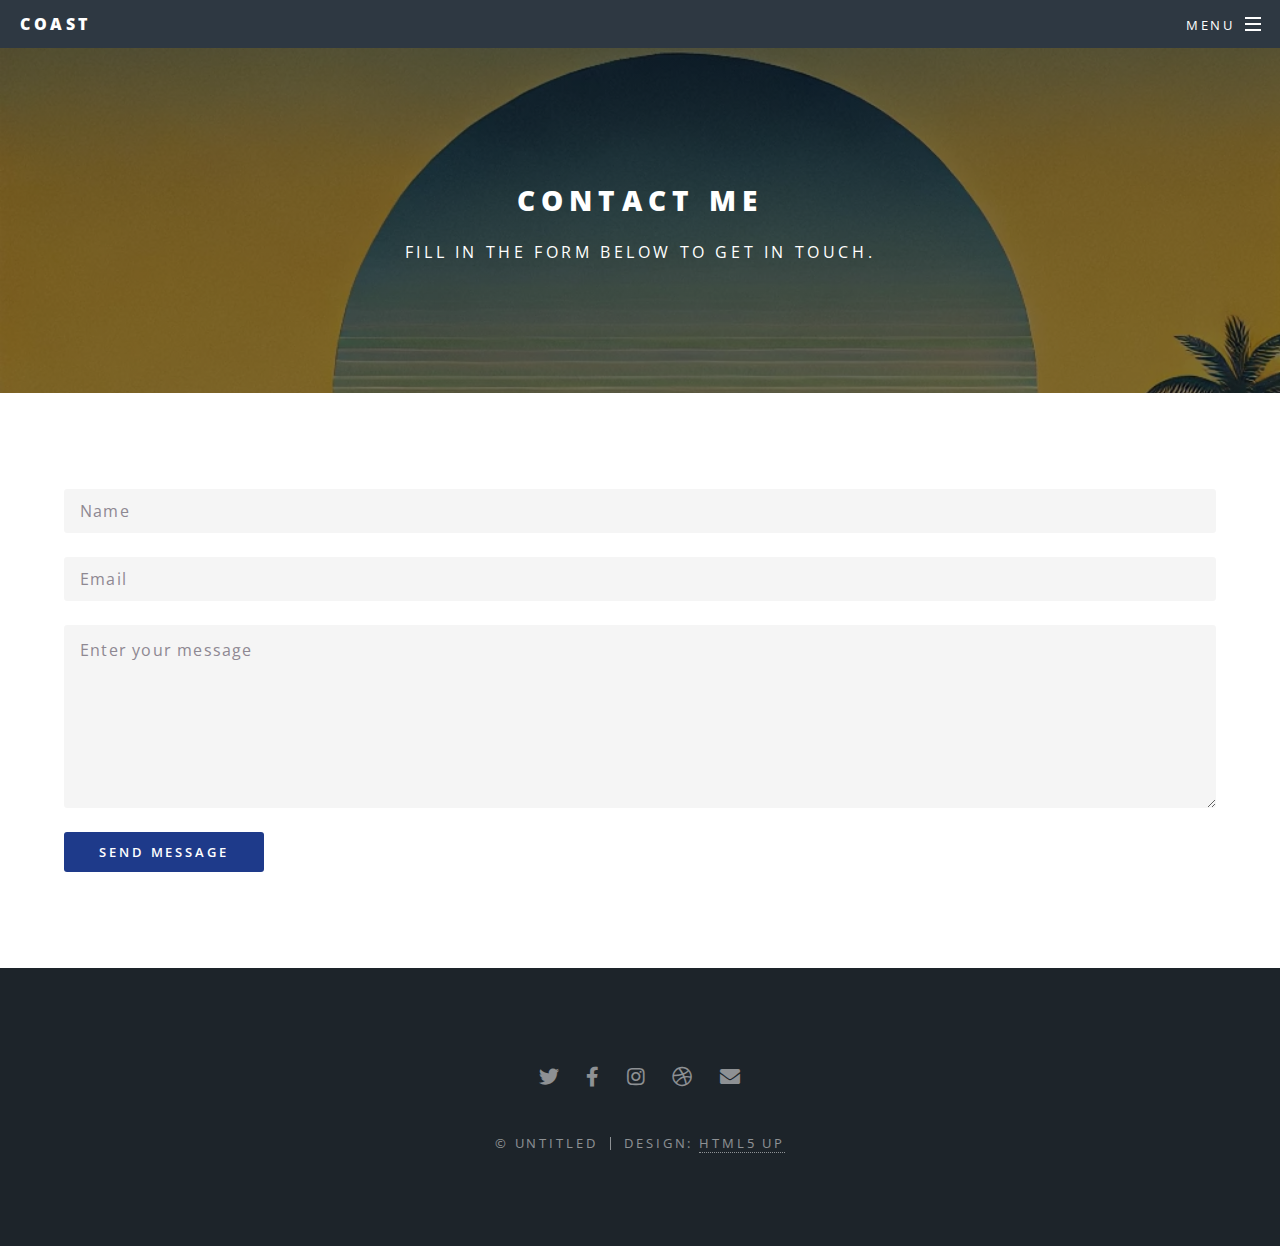
==== Contact.html @ f6f48a80 "pseudolive" ====
<!DOCTYPE HTML>
<html>
<head>
    <title>Coast - Contact</title>
    <link rel="icon" type="image/x-icon" href="/images/LogoNoBackground.png" />
    <meta charset="utf-8" />
    <meta name="viewport" content="width=device-width, initial-scale=1, user-scalable=no" />
    <link rel="stylesheet" href="assets/css/main.css" />
    <noscript><link rel="stylesheet" href="assets/css/noscript.css" /></noscript>
</head>
<body class="is-preload">

    <!-- Page Wrapper -->
    <div id="page-wrapper">

        <!-- Header -->
        <header id="header">
            <h1><a href="index.html">Coast</a></h1>
            <nav id="nav">
                <ul>
                    <li class="special">
                        <a href="#menu" class="menuToggle"><span>Menu</span></a>
                        <div id="menu">
                            <ul>
                                <li><a href="index.html">Home</a></li>
                                <li><a href="generic.html">About</a></li>
                                <li><a href="elements.html">Pictures</a></li>
                                <li><a href="contact.html">Contact</a></li>
                            </ul>
                        </div>
                    </li>
                </ul>
            </nav>
        </header>

        <!-- Main -->
        <article id="main">
            <header>
                <h2>Contact Me</h2>
                <p>Fill in the form below to get in touch.</p>
            </header>
            <section class="wrapper style5">
                <div class="inner">
                    <form method="post" action="#">
                        <div class="row gtr-uniform">
                            <div class="col-12 col-12-xsmall">
                                <input type="text" name="name" id="name" value="" placeholder="Name" />
                            </div>
                            <div class="col-12 col-12-xsmall">
                                <input type="email" name="email" id="email" value="" placeholder="Email" />
                            </div>
                            <div class="col-12">
                                <textarea name="message" id="message" placeholder="Enter your message" rows="6"></textarea>
                            </div>
                            <div class="col-12">
                                <ul class="actions">
                                    <li><input type="submit" value="Send Message" class="primary" /></li>
                                </ul>
                            </div>
                        </div>
                    </form>
                </div>
            </section>
        </article>

        <!-- Footer -->
        <footer id="footer">
            <ul class="icons">
                <li><a href="#" class="icon brands fa-twitter"><span class="label">Twitter</span></a></li>
                <li><a href="#" class="icon brands fa-facebook-f"><span class="label">Facebook</span></a></li>
                <li><a href="#" class="icon brands fa-instagram"><span class="label">Instagram</span></a></li>
                <li><a href="#" class="icon brands fa-dribbble"><span class="label">Dribbble</span></a></li>
                <li><a href="#" class="icon solid fa-envelope"><span class="label">Email</span></a></li>
            </ul>
            <ul class="copyright">
                <li>&copy; Untitled</li><li>Design: <a href="http://html5up.net">HTML5 UP</a></li>
            </ul>
        </footer>

    </div>

    <!-- Scripts -->
    <script src="assets/js/jquery.min.js"></script>
    <script src="assets/js/jquery.scrollex.min.js"></script>
    <script src="assets/js/jquery.scrolly.min.js"></script>
    <script src="assets/js/browser.min.js"></script>
    <script src="assets/js/breakpoints.min.js"></script>
    <script src="assets/js/util.js"></script>
    <script src="assets/js/main.js"></script>

</body>
</html>
---- assets/css/main.css ----
@import url(fontawesome-all.min.css);
@import url("https://fonts.googleapis.com/css?family=Open+Sans:400,400italic,600,600italic,800,800italic");

/*
	Spectral by HTML5 UP
	html5up.net | @ajlkn
	Free for personal and commercial use under the CCA 3.0 license (html5up.net/license)
*/

html, body, div, span, applet, object,
iframe, h1, h2, h3, h4, h5, h6, p, blockquote,
pre, a, abbr, acronym, address, big, cite,
code, del, dfn, em, img, ins, kbd, q, s, samp,
small, strike, strong, sub, sup, tt, var, b,
u, i, center, dl, dt, dd, ol, ul, li, fieldset,
form, label, legend, table, caption, tbody,
tfoot, thead, tr, th, td, article, aside,
canvas, details, embed, figure, figcaption,
footer, header, hgroup, menu, nav, output, ruby,
section, summary, time, mark, audio, video {
	margin: 0;
	padding: 0;
	border: 0;
	font-size: 100%;
	font: inherit;
	vertical-align: baseline;}

article, aside, details, figcaption, figure,
footer, header, hgroup, menu, nav, section {
	display: block;}

body {
	line-height: 1;
}

ol, ul {
	list-style: none;
}

blockquote, q {
	quotes: none;
}

	blockquote:before, blockquote:after, q:before, q:after {
		content: '';
		content: none;
	}

table {
	border-collapse: collapse;
	border-spacing: 0;
}

body {
	-webkit-text-size-adjust: none;
}

mark {
	background-color: transparent;
	color: inherit;
}

input::-moz-focus-inner {
	border: 0;
	padding: 0;
}

input, select, textarea {
	-moz-appearance: none;
	-webkit-appearance: none;
	-ms-appearance: none;
	appearance: none;
}

/* Basic */

	@-ms-viewport {
		width: device-width;
	}

	html {
		box-sizing: border-box;
	}

	*, *:before, *:after {
		box-sizing: inherit;
	}

	body {
		background: #2e3842;
	}

		body.is-preload *, body.is-preload *:before, body.is-preload *:after {
			-moz-animation: none !important;
			-webkit-animation: none !important;
			-ms-animation: none !important;
			animation: none !important;
			-moz-transition: none !important;
			-webkit-transition: none !important;
			-ms-transition: none !important;
			transition: none !important;
		}

	body, input, select, textarea {
		color: #fff;
		font-family: "Open Sans", Helvetica, sans-serif;
		font-size: 15pt;
		font-weight: 400;
		letter-spacing: 0.075em;
		line-height: 1.65em;
	}

		@media screen and (max-width: 1680px) {

			body, input, select, textarea {
				font-size: 13pt;
			}

		}

		@media screen and (max-width: 1280px) {

			body, input, select, textarea {
				font-size: 12pt;
			}

		}

		@media screen and (max-width: 736px) {

			body, input, select, textarea {
				font-size: 11pt;
				letter-spacing: 0.0375em;
			}

		}

	a {
		-moz-transition: color 0.2s ease, border-bottom-color 0.2s ease;
		-webkit-transition: color 0.2s ease, border-bottom-color 0.2s ease;
		-ms-transition: color 0.2s ease, border-bottom-color 0.2s ease;
		transition: color 0.2s ease, border-bottom-color 0.2s ease;
		border-bottom: dotted 1px;
		color: inherit;
		text-decoration: none;
	}

		a:hover {
			border-bottom-color: transparent;
		}

	strong, b {
		color: #fff;
		font-weight: 600;
	}

	em, i {
		font-style: italic;
	}

	p {
		margin: 0 0 2em 0;
	}

	h1, h2, h3, h4, h5, h6 {
		color: #fff;
		font-weight: 800;
		letter-spacing: 0.225em;
		line-height: 1em;
		margin: 0 0 1em 0;
		text-transform: uppercase;
	}

		h1 a, h2 a, h3 a, h4 a, h5 a, h6 a {
			color: inherit;
			text-decoration: none;
		}

	h2 {
		font-size: 1.35em;
		line-height: 1.75em;
	}

		@media screen and (max-width: 736px) {

			h2 {
				font-size: 1.1em;
				line-height: 1.65em;
			}

		}

	h3 {
		font-size: 1.15em;
		line-height: 1.75em;
	}

		@media screen and (max-width: 736px) {

			h3 {
				font-size: 1em;
				line-height: 1.65em;
			}

		}

	h4 {
		font-size: 1em;
		line-height: 1.5em;
	}

	h5 {
		font-size: 0.8em;
		line-height: 1.5em;
	}

	h6 {
		font-size: 0.7em;
		line-height: 1.5em;
	}

	sub {
		font-size: 0.8em;
		position: relative;
		top: 0.5em;
	}

	sup {
		font-size: 0.8em;
		position: relative;
		top: -0.5em;
	}

	hr {
		border: 0;
		border-bottom: solid 2px #fff;
		margin: 3em 0;
	}

		hr.major {
			margin: 4.5em 0;
		}

	blockquote {
		border-left: solid 4px #fff;
		font-style: italic;
		margin: 0 0 2em 0;
		padding: 0.5em 0 0.5em 2em;
	}

	code {
		background: rgba(144, 144, 144, 0.25);
		border-radius: 3px;
		font-family: "Courier New", monospace;
		font-size: 0.9em;
		letter-spacing: 0;
		margin: 0 0.25em;
		padding: 0.25em 0.65em;
	}

	pre {
		-webkit-overflow-scrolling: touch;
		font-family: "Courier New", monospace;
		font-size: 0.9em;
		margin: 0 0 2em 0;
	}

		pre code {
			display: block;
			line-height: 1.75em;
			padding: 1em 1.5em;
			overflow-x: auto;
		}

	.align-left {
		text-align: left;
	}

	.align-center {
		text-align: center;
	}

	.align-right {
		text-align: right;
	}

/* Row */

	.row {
		display: flex;
		flex-wrap: wrap;
		box-sizing: border-box;
		align-items: stretch;
	}

		.row > * {
			box-sizing: border-box;
		}

		.row.gtr-uniform > * > :last-child {
			margin-bottom: 0;
		}

		.row.aln-left {
			justify-content: flex-start;
		}

		.row.aln-center {
			justify-content: center;
		}

		.row.aln-right {
			justify-content: flex-end;
		}

		.row.aln-top {
			align-items: flex-start;
		}

		.row.aln-middle {
			align-items: center;
		}

		.row.aln-bottom {
			align-items: flex-end;
		}

		.row > .imp {
			order: -1;
		}

		.row > .col-1 {
			width: 8.33333%;
		}

		.row > .off-1 {
			margin-left: 8.33333%;
		}

		.row > .col-2 {
			width: 16.66667%;
		}

		.row > .off-2 {
			margin-left: 16.66667%;
		}

		.row > .col-3 {
			width: 25%;
		}

		.row > .off-3 {
			margin-left: 25%;
		}

		.row > .col-4 {
			width: 33.33333%;
		}

		.row > .off-4 {
			margin-left: 33.33333%;
		}

		.row > .col-5 {
			width: 41.66667%;
		}

		.row > .off-5 {
			margin-left: 41.66667%;
		}

		.row > .col-6 {
			width: 50%;
		}

		.row > .off-6 {
			margin-left: 50%;
		}

		.row > .col-7 {
			width: 58.33333%;
		}

		.row > .off-7 {
			margin-left: 58.33333%;
		}

		.row > .col-8 {
			width: 66.66667%;
		}

		.row > .off-8 {
			margin-left: 66.66667%;
		}

		.row > .col-9 {
			width: 75%;
		}

		.row > .off-9 {
			margin-left: 75%;
		}

		.row > .col-10 {
			width: 83.33333%;
		}

		.row > .off-10 {
			margin-left: 83.33333%;
		}

		.row > .col-11 {
			width: 91.66667%;
		}

		.row > .off-11 {
			margin-left: 91.66667%;
		}

		.row > .col-12 {
			width: 100%;
		}

		.row > .off-12 {
			margin-left: 100%;
		}

		.row.gtr-0 {
			margin-top: 0;
			margin-left: 0em;
		}

			.row.gtr-0 > * {
				padding: 0 0 0 0em;
			}

			.row.gtr-0.gtr-uniform {
				margin-top: 0em;
			}

				.row.gtr-0.gtr-uniform > * {
					padding-top: 0em;
				}

		.row.gtr-25 {
			margin-top: 0;
			margin-left: -0.375em;
		}

			.row.gtr-25 > * {
				padding: 0 0 0 0.375em;
			}

			.row.gtr-25.gtr-uniform {
				margin-top: -0.375em;
			}

				.row.gtr-25.gtr-uniform > * {
					padding-top: 0.375em;
				}

		.row.gtr-50 {
			margin-top: 0;
			margin-left: -0.75em;
		}

			.row.gtr-50 > * {
				padding: 0 0 0 0.75em;
			}

			.row.gtr-50.gtr-uniform {
				margin-top: -0.75em;
			}

				.row.gtr-50.gtr-uniform > * {
					padding-top: 0.75em;
				}

		.row {
			margin-top: 0;
			margin-left: -1.5em;
		}

			.row > * {
				padding: 0 0 0 1.5em;
			}

			.row.gtr-uniform {
				margin-top: -1.5em;
			}

				.row.gtr-uniform > * {
					padding-top: 1.5em;
				}

		.row.gtr-150 {
			margin-top: 0;
			margin-left: -2.25em;
		}

			.row.gtr-150 > * {
				padding: 0 0 0 2.25em;
			}

			.row.gtr-150.gtr-uniform {
				margin-top: -2.25em;
			}

				.row.gtr-150.gtr-uniform > * {
					padding-top: 2.25em;
				}

		.row.gtr-200 {
			margin-top: 0;
			margin-left: -3em;
		}

			.row.gtr-200 > * {
				padding: 0 0 0 3em;
			}

			.row.gtr-200.gtr-uniform {
				margin-top: -3em;
			}

				.row.gtr-200.gtr-uniform > * {
					padding-top: 3em;
				}

		@media screen and (max-width: 1680px) {

			.row {
				display: flex;
				flex-wrap: wrap;
				box-sizing: border-box;
				align-items: stretch;
			}

				.row > * {
					box-sizing: border-box;
				}

				.row.gtr-uniform > * > :last-child {
					margin-bottom: 0;
				}

				.row.aln-left {
					justify-content: flex-start;
				}

				.row.aln-center {
					justify-content: center;
				}

				.row.aln-right {
					justify-content: flex-end;
				}

				.row.aln-top {
					align-items: flex-start;
				}

				.row.aln-middle {
					align-items: center;
				}

				.row.aln-bottom {
					align-items: flex-end;
				}

				.row > .imp-xlarge {
					order: -1;
				}

				.row > .col-1-xlarge {
					width: 8.33333%;
				}

				.row > .off-1-xlarge {
					margin-left: 8.33333%;
				}

				.row > .col-2-xlarge {
					width: 16.66667%;
				}

				.row > .off-2-xlarge {
					margin-left: 16.66667%;
				}

				.row > .col-3-xlarge {
					width: 25%;
				}

				.row > .off-3-xlarge {
					margin-left: 25%;
				}

				.row > .col-4-xlarge {
					width: 33.33333%;
				}

				.row > .off-4-xlarge {
					margin-left: 33.33333%;
				}

				.row > .col-5-xlarge {
					width: 41.66667%;
				}

				.row > .off-5-xlarge {
					margin-left: 41.66667%;
				}

				.row > .col-6-xlarge {
					width: 50%;
				}

				.row > .off-6-xlarge {
					margin-left: 50%;
				}

				.row > .col-7-xlarge {
					width: 58.33333%;
				}

				.row > .off-7-xlarge {
					margin-left: 58.33333%;
				}

				.row > .col-8-xlarge {
					width: 66.66667%;
				}

				.row > .off-8-xlarge {
					margin-left: 66.66667%;
				}

				.row > .col-9-xlarge {
					width: 75%;
				}

				.row > .off-9-xlarge {
					margin-left: 75%;
				}

				.row > .col-10-xlarge {
					width: 83.33333%;
				}

				.row > .off-10-xlarge {
					margin-left: 83.33333%;
				}

				.row > .col-11-xlarge {
					width: 91.66667%;
				}

				.row > .off-11-xlarge {
					margin-left: 91.66667%;
				}

				.row > .col-12-xlarge {
					width: 100%;
				}

				.row > .off-12-xlarge {
					margin-left: 100%;
				}

				.row.gtr-0 {
					margin-top: 0;
					margin-left: 0em;
				}

					.row.gtr-0 > * {
						padding: 0 0 0 0em;
					}

					.row.gtr-0.gtr-uniform {
						margin-top: 0em;
					}

						.row.gtr-0.gtr-uniform > * {
							padding-top: 0em;
						}

				.row.gtr-25 {
					margin-top: 0;
					margin-left: -0.375em;
				}

					.row.gtr-25 > * {
						padding: 0 0 0 0.375em;
					}

					.row.gtr-25.gtr-uniform {
						margin-top: -0.375em;
					}

						.row.gtr-25.gtr-uniform > * {
							padding-top: 0.375em;
						}

				.row.gtr-50 {
					margin-top: 0;
					margin-left: -0.75em;
				}

					.row.gtr-50 > * {
						padding: 0 0 0 0.75em;
					}

					.row.gtr-50.gtr-uniform {
						margin-top: -0.75em;
					}

						.row.gtr-50.gtr-uniform > * {
							padding-top: 0.75em;
						}

				.row {
					margin-top: 0;
					margin-left: -1.5em;
				}

					.row > * {
						padding: 0 0 0 1.5em;
					}

					.row.gtr-uniform {
						margin-top: -1.5em;
					}

						.row.gtr-uniform > * {
							padding-top: 1.5em;
						}

				.row.gtr-150 {
					margin-top: 0;
					margin-left: -2.25em;
				}

					.row.gtr-150 > * {
						padding: 0 0 0 2.25em;
					}

					.row.gtr-150.gtr-uniform {
						margin-top: -2.25em;
					}

						.row.gtr-150.gtr-uniform > * {
							padding-top: 2.25em;
						}

				.row.gtr-200 {
					margin-top: 0;
					margin-left: -3em;
				}

					.row.gtr-200 > * {
						padding: 0 0 0 3em;
					}

					.row.gtr-200.gtr-uniform {
						margin-top: -3em;
					}

						.row.gtr-200.gtr-uniform > * {
							padding-top: 3em;
						}

		}

		@media screen and (max-width: 1280px) {

			.row {
				display: flex;
				flex-wrap: wrap;
				box-sizing: border-box;
				align-items: stretch;
			}

				.row > * {
					box-sizing: border-box;
				}

				.row.gtr-uniform > * > :last-child {
					margin-bottom: 0;
				}

				.row.aln-left {
					justify-content: flex-start;
				}

				.row.aln-center {
					justify-content: center;
				}

				.row.aln-right {
					justify-content: flex-end;
				}

				.row.aln-top {
					align-items: flex-start;
				}

				.row.aln-middle {
					align-items: center;
				}

				.row.aln-bottom {
					align-items: flex-end;
				}

				.row > .imp-large {
					order: -1;
				}

				.row > .col-1-large {
					width: 8.33333%;
				}

				.row > .off-1-large {
					margin-left: 8.33333%;
				}

				.row > .col-2-large {
					width: 16.66667%;
				}

				.row > .off-2-large {
					margin-left: 16.66667%;
				}

				.row > .col-3-large {
					width: 25%;
				}

				.row > .off-3-large {
					margin-left: 25%;
				}

				.row > .col-4-large {
					width: 33.33333%;
				}

				.row > .off-4-large {
					margin-left: 33.33333%;
				}

				.row > .col-5-large {
					width: 41.66667%;
				}

				.row > .off-5-large {
					margin-left: 41.66667%;
				}

				.row > .col-6-large {
					width: 50%;
				}

				.row > .off-6-large {
					margin-left: 50%;
				}

				.row > .col-7-large {
					width: 58.33333%;
				}

				.row > .off-7-large {
					margin-left: 58.33333%;
				}

				.row > .col-8-large {
					width: 66.66667%;
				}

				.row > .off-8-large {
					margin-left: 66.66667%;
				}

				.row > .col-9-large {
					width: 75%;
				}

				.row > .off-9-large {
					margin-left: 75%;
				}

				.row > .col-10-large {
					width: 83.33333%;
				}

				.row > .off-10-large {
					margin-left: 83.33333%;
				}

				.row > .col-11-large {
					width: 91.66667%;
				}

				.row > .off-11-large {
					margin-left: 91.66667%;
				}

				.row > .col-12-large {
					width: 100%;
				}

				.row > .off-12-large {
					margin-left: 100%;
				}

				.row.gtr-0 {
					margin-top: 0;
					margin-left: 0em;
				}

					.row.gtr-0 > * {
						padding: 0 0 0 0em;
					}

					.row.gtr-0.gtr-uniform {
						margin-top: 0em;
					}

						.row.gtr-0.gtr-uniform > * {
							padding-top: 0em;
						}

				.row.gtr-25 {
					margin-top: 0;
					margin-left: -0.375em;
				}

					.row.gtr-25 > * {
						padding: 0 0 0 0.375em;
					}

					.row.gtr-25.gtr-uniform {
						margin-top: -0.375em;
					}

						.row.gtr-25.gtr-uniform > * {
							padding-top: 0.375em;
						}

				.row.gtr-50 {
					margin-top: 0;
					margin-left: -0.75em;
				}

					.row.gtr-50 > * {
						padding: 0 0 0 0.75em;
					}

					.row.gtr-50.gtr-uniform {
						margin-top: -0.75em;
					}

						.row.gtr-50.gtr-uniform > * {
							padding-top: 0.75em;
						}

				.row {
					margin-top: 0;
					margin-left: -1.5em;
				}

					.row > * {
						padding: 0 0 0 1.5em;
					}

					.row.gtr-uniform {
						margin-top: -1.5em;
					}

						.row.gtr-uniform > * {
							padding-top: 1.5em;
						}

				.row.gtr-150 {
					margin-top: 0;
					margin-left: -2.25em;
				}

					.row.gtr-150 > * {
						padding: 0 0 0 2.25em;
					}

					.row.gtr-150.gtr-uniform {
						margin-top: -2.25em;
					}

						.row.gtr-150.gtr-uniform > * {
							padding-top: 2.25em;
						}

				.row.gtr-200 {
					margin-top: 0;
					margin-left: -3em;
				}

					.row.gtr-200 > * {
						padding: 0 0 0 3em;
					}

					.row.gtr-200.gtr-uniform {
						margin-top: -3em;
					}

						.row.gtr-200.gtr-uniform > * {
							padding-top: 3em;
						}

		}

		@media screen and (max-width: 980px) {

			.row {
				display: flex;
				flex-wrap: wrap;
				box-sizing: border-box;
				align-items: stretch;
			}

				.row > * {
					box-sizing: border-box;
				}

				.row.gtr-uniform > * > :last-child {
					margin-bottom: 0;
				}

				.row.aln-left {
					justify-content: flex-start;
				}

				.row.aln-center {
					justify-content: center;
				}

				.row.aln-right {
					justify-content: flex-end;
				}

				.row.aln-top {
					align-items: flex-start;
				}

				.row.aln-middle {
					align-items: center;
				}

				.row.aln-bottom {
					align-items: flex-end;
				}

				.row > .imp-medium {
					order: -1;
				}

				.row > .col-1-medium {
					width: 8.33333%;
				}

				.row > .off-1-medium {
					margin-left: 8.33333%;
				}

				.row > .col-2-medium {
					width: 16.66667%;
				}

				.row > .off-2-medium {
					margin-left: 16.66667%;
				}

				.row > .col-3-medium {
					width: 25%;
				}

				.row > .off-3-medium {
					margin-left: 25%;
				}

				.row > .col-4-medium {
					width: 33.33333%;
				}

				.row > .off-4-medium {
					margin-left: 33.33333%;
				}

				.row > .col-5-medium {
					width: 41.66667%;
				}

				.row > .off-5-medium {
					margin-left: 41.66667%;
				}

				.row > .col-6-medium {
					width: 50%;
				}

				.row > .off-6-medium {
					margin-left: 50%;
				}

				.row > .col-7-medium {
					width: 58.33333%;
				}

				.row > .off-7-medium {
					margin-left: 58.33333%;
				}

				.row > .col-8-medium {
					width: 66.66667%;
				}

				.row > .off-8-medium {
					margin-left: 66.66667%;
				}

				.row > .col-9-medium {
					width: 75%;
				}

				.row > .off-9-medium {
					margin-left: 75%;
				}

				.row > .col-10-medium {
					width: 83.33333%;
				}

				.row > .off-10-medium {
					margin-left: 83.33333%;
				}

				.row > .col-11-medium {
					width: 91.66667%;
				}

				.row > .off-11-medium {
					margin-left: 91.66667%;
				}

				.row > .col-12-medium {
					width: 100%;
				}

				.row > .off-12-medium {
					margin-left: 100%;
				}

				.row.gtr-0 {
					margin-top: 0;
					margin-left: 0em;
				}

					.row.gtr-0 > * {
						padding: 0 0 0 0em;
					}

					.row.gtr-0.gtr-uniform {
						margin-top: 0em;
					}

						.row.gtr-0.gtr-uniform > * {
							padding-top: 0em;
						}

				.row.gtr-25 {
					margin-top: 0;
					margin-left: -0.375em;
				}

					.row.gtr-25 > * {
						padding: 0 0 0 0.375em;
					}

					.row.gtr-25.gtr-uniform {
						margin-top: -0.375em;
					}

						.row.gtr-25.gtr-uniform > * {
							padding-top: 0.375em;
						}

				.row.gtr-50 {
					margin-top: 0;
					margin-left: -0.75em;
				}

					.row.gtr-50 > * {
						padding: 0 0 0 0.75em;
					}

					.row.gtr-50.gtr-uniform {
						margin-top: -0.75em;
					}

						.row.gtr-50.gtr-uniform > * {
							padding-top: 0.75em;
						}

				.row {
					margin-top: 0;
					margin-left: -1.5em;
				}

					.row > * {
						padding: 0 0 0 1.5em;
					}

					.row.gtr-uniform {
						margin-top: -1.5em;
					}

						.row.gtr-uniform > * {
							padding-top: 1.5em;
						}

				.row.gtr-150 {
					margin-top: 0;
					margin-left: -2.25em;
				}

					.row.gtr-150 > * {
						padding: 0 0 0 2.25em;
					}

					.row.gtr-150.gtr-uniform {
						margin-top: -2.25em;
					}

						.row.gtr-150.gtr-uniform > * {
							padding-top: 2.25em;
						}

				.row.gtr-200 {
					margin-top: 0;
					margin-left: -3em;
				}

					.row.gtr-200 > * {
						padding: 0 0 0 3em;
					}

					.row.gtr-200.gtr-uniform {
						margin-top: -3em;
					}

						.row.gtr-200.gtr-uniform > * {
							padding-top: 3em;
						}

		}

		@media screen and (max-width: 736px) {

			.row {
				display: flex;
				flex-wrap: wrap;
				box-sizing: border-box;
				align-items: stretch;
			}

				.row > * {
					box-sizing: border-box;
				}

				.row.gtr-uniform > * > :last-child {
					margin-bottom: 0;
				}

				.row.aln-left {
					justify-content: flex-start;
				}

				.row.aln-center {
					justify-content: center;
				}

				.row.aln-right {
					justify-content: flex-end;
				}

				.row.aln-top {
					align-items: flex-start;
				}

				.row.aln-middle {
					align-items: center;
				}

				.row.aln-bottom {
					align-items: flex-end;
				}

				.row > .imp-small {
					order: -1;
				}

				.row > .col-1-small {
					width: 8.33333%;
				}

				.row > .off-1-small {
					margin-left: 8.33333%;
				}

				.row > .col-2-small {
					width: 16.66667%;
				}

				.row > .off-2-small {
					margin-left: 16.66667%;
				}

				.row > .col-3-small {
					width: 25%;
				}

				.row > .off-3-small {
					margin-left: 25%;
				}

				.row > .col-4-small {
					width: 33.33333%;
				}

				.row > .off-4-small {
					margin-left: 33.33333%;
				}

				.row > .col-5-small {
					width: 41.66667%;
				}

				.row > .off-5-small {
					margin-left: 41.66667%;
				}

				.row > .col-6-small {
					width: 50%;
				}

				.row > .off-6-small {
					margin-left: 50%;
				}

				.row > .col-7-small {
					width: 58.33333%;
				}

				.row > .off-7-small {
					margin-left: 58.33333%;
				}

				.row > .col-8-small {
					width: 66.66667%;
				}

				.row > .off-8-small {
					margin-left: 66.66667%;
				}

				.row > .col-9-small {
					width: 75%;
				}

				.row > .off-9-small {
					margin-left: 75%;
				}

				.row > .col-10-small {
					width: 83.33333%;
				}

				.row > .off-10-small {
					margin-left: 83.33333%;
				}

				.row > .col-11-small {
					width: 91.66667%;
				}

				.row > .off-11-small {
					margin-left: 91.66667%;
				}

				.row > .col-12-small {
					width: 100%;
				}

				.row > .off-12-small {
					margin-left: 100%;
				}

				.row.gtr-0 {
					margin-top: 0;
					margin-left: 0em;
				}

					.row.gtr-0 > * {
						padding: 0 0 0 0em;
					}

					.row.gtr-0.gtr-uniform {
						margin-top: 0em;
					}

						.row.gtr-0.gtr-uniform > * {
							padding-top: 0em;
						}

				.row.gtr-25 {
					margin-top: 0;
					margin-left: -0.375em;
				}

					.row.gtr-25 > * {
						padding: 0 0 0 0.375em;
					}

					.row.gtr-25.gtr-uniform {
						margin-top: -0.375em;
					}

						.row.gtr-25.gtr-uniform > * {
							padding-top: 0.375em;
						}

				.row.gtr-50 {
					margin-top: 0;
					margin-left: -0.75em;
				}

					.row.gtr-50 > * {
						padding: 0 0 0 0.75em;
					}

					.row.gtr-50.gtr-uniform {
						margin-top: -0.75em;
					}

						.row.gtr-50.gtr-uniform > * {
							padding-top: 0.75em;
						}

				.row {
					margin-top: 0;
					margin-left: -1.5em;
				}

					.row > * {
						padding: 0 0 0 1.5em;
					}

					.row.gtr-uniform {
						margin-top: -1.5em;
					}

						.row.gtr-uniform > * {
							padding-top: 1.5em;
						}

				.row.gtr-150 {
					margin-top: 0;
					margin-left: -2.25em;
				}

					.row.gtr-150 > * {
						padding: 0 0 0 2.25em;
					}

					.row.gtr-150.gtr-uniform {
						margin-top: -2.25em;
					}

						.row.gtr-150.gtr-uniform > * {
							padding-top: 2.25em;
						}

				.row.gtr-200 {
					margin-top: 0;
					margin-left: -3em;
				}

					.row.gtr-200 > * {
						padding: 0 0 0 3em;
					}

					.row.gtr-200.gtr-uniform {
						margin-top: -3em;
					}

						.row.gtr-200.gtr-uniform > * {
							padding-top: 3em;
						}

		}

		@media screen and (max-width: 480px) {

			.row {
				display: flex;
				flex-wrap: wrap;
				box-sizing: border-box;
				align-items: stretch;
			}

				.row > * {
					box-sizing: border-box;
				}

				.row.gtr-uniform > * > :last-child {
					margin-bottom: 0;
				}

				.row.aln-left {
					justify-content: flex-start;
				}

				.row.aln-center {
					justify-content: center;
				}

				.row.aln-right {
					justify-content: flex-end;
				}

				.row.aln-top {
					align-items: flex-start;
				}

				.row.aln-middle {
					align-items: center;
				}

				.row.aln-bottom {
					align-items: flex-end;
				}

				.row > .imp-xsmall {
					order: -1;
				}

				.row > .col-1-xsmall {
					width: 8.33333%;
				}

				.row > .off-1-xsmall {
					margin-left: 8.33333%;
				}

				.row > .col-2-xsmall {
					width: 16.66667%;
				}

				.row > .off-2-xsmall {
					margin-left: 16.66667%;
				}

				.row > .col-3-xsmall {
					width: 25%;
				}

				.row > .off-3-xsmall {
					margin-left: 25%;
				}

				.row > .col-4-xsmall {
					width: 33.33333%;
				}

				.row > .off-4-xsmall {
					margin-left: 33.33333%;
				}

				.row > .col-5-xsmall {
					width: 41.66667%;
				}

				.row > .off-5-xsmall {
					margin-left: 41.66667%;
				}

				.row > .col-6-xsmall {
					width: 50%;
				}

				.row > .off-6-xsmall {
					margin-left: 50%;
				}

				.row > .col-7-xsmall {
					width: 58.33333%;
				}

				.row > .off-7-xsmall {
					margin-left: 58.33333%;
				}

				.row > .col-8-xsmall {
					width: 66.66667%;
				}

				.row > .off-8-xsmall {
					margin-left: 66.66667%;
				}

				.row > .col-9-xsmall {
					width: 75%;
				}

				.row > .off-9-xsmall {
					margin-left: 75%;
				}

				.row > .col-10-xsmall {
					width: 83.33333%;
				}

				.row > .off-10-xsmall {
					margin-left: 83.33333%;
				}

				.row > .col-11-xsmall {
					width: 91.66667%;
				}

				.row > .off-11-xsmall {
					margin-left: 91.66667%;
				}

				.row > .col-12-xsmall {
					width: 100%;
				}

				.row > .off-12-xsmall {
					margin-left: 100%;
				}

				.row.gtr-0 {
					margin-top: 0;
					margin-left: 0em;
				}

					.row.gtr-0 > * {
						padding: 0 0 0 0em;
					}

					.row.gtr-0.gtr-uniform {
						margin-top: 0em;
					}

						.row.gtr-0.gtr-uniform > * {
							padding-top: 0em;
						}

				.row.gtr-25 {
					margin-top: 0;
					margin-left: -0.375em;
				}

					.row.gtr-25 > * {
						padding: 0 0 0 0.375em;
					}

					.row.gtr-25.gtr-uniform {
						margin-top: -0.375em;
					}

						.row.gtr-25.gtr-uniform > * {
							padding-top: 0.375em;
						}

				.row.gtr-50 {
					margin-top: 0;
					margin-left: -0.75em;
				}

					.row.gtr-50 > * {
						padding: 0 0 0 0.75em;
					}

					.row.gtr-50.gtr-uniform {
						margin-top: -0.75em;
					}

						.row.gtr-50.gtr-uniform > * {
							padding-top: 0.75em;
						}

				.row {
					margin-top: 0;
					margin-left: -1.5em;
				}

					.row > * {
						padding: 0 0 0 1.5em;
					}

					.row.gtr-uniform {
						margin-top: -1.5em;
					}

						.row.gtr-uniform > * {
							padding-top: 1.5em;
						}

				.row.gtr-150 {
					margin-top: 0;
					margin-left: -2.25em;
				}

					.row.gtr-150 > * {
						padding: 0 0 0 2.25em;
					}

					.row.gtr-150.gtr-uniform {
						margin-top: -2.25em;
					}

						.row.gtr-150.gtr-uniform > * {
							padding-top: 2.25em;
						}

				.row.gtr-200 {
					margin-top: 0;
					margin-left: -3em;
				}

					.row.gtr-200 > * {
						padding: 0 0 0 3em;
					}

					.row.gtr-200.gtr-uniform {
						margin-top: -3em;
					}

						.row.gtr-200.gtr-uniform > * {
							padding-top: 3em;
						}

		}

/* Section/Article */

	section.special, article.special {
		text-align: center;
	}

	header p {
		color: rgba(255, 255, 255, 0.5);
		position: relative;
		top: -0.25em;
	}

	header h3 + p {
		font-size: 1.1em;
	}

	header h4 + p,
	header h5 + p,
	header h6 + p {
		font-size: 0.9em;
	}

	header.major {
		margin: 0 0 3.5em 0;
	}

		header.major h2, header.major h3, header.major h4, header.major h5, header.major h6 {
			border-bottom: solid 2px #fff;
			display: inline-block;
			padding-bottom: 1em;
			position: relative;
		}

			header.major h2:after, header.major h3:after, header.major h4:after, header.major h5:after, header.major h6:after {
				content: '';
				display: block;
				height: 1px;
			}

		header.major p {
			color: #fff;
			top: 0;
		}

		@media screen and (max-width: 736px) {

			header.major {
				margin: 0 0 2em 0;
			}

		}

	@media screen and (max-width: 980px) {

		header br {
			display: none;
		}

	}

/* Form */

	form {
		margin: 0 0 2em 0;
	}

	label {
		color: #fff;
		display: block;
		font-size: 0.9em;
		font-weight: 600;
		margin: 0 0 1em 0;
	}

	input[type="text"],
	input[type="password"],
	input[type="email"],
	select,
	textarea {
		-moz-appearance: none;
		-webkit-appearance: none;
		-ms-appearance: none;
		appearance: none;
		background-color: rgba(144, 144, 144, 0.25);
		border-radius: 3px;
		border: none;
		color: inherit;
		display: block;
		outline: 0;
		padding: 0 1em;
		text-decoration: none;
		width: 100%;
	}

		input[type="text"]:invalid,
		input[type="password"]:invalid,
		input[type="email"]:invalid,
		select:invalid,
		textarea:invalid {
			box-shadow: none;
		}

		input[type="text"]:focus,
		input[type="password"]:focus,
		input[type="email"]:focus,
		select:focus,
		textarea:focus {
			box-shadow: 0 0 0 2px #21b2a6;
		}

	select {
		background-size: 1.25em;
		background-repeat: no-repeat;
		background-position: calc(100% - 1em) center;
		height: 2.75em;
		padding-right: 2.75em;
		text-overflow: ellipsis;
	}

		select:focus::-ms-value {
			background-color: transparent;
		}

		select::-ms-expand {
			display: none;
		}

	input[type="text"],
	input[type="password"],
	input[type="email"],
	select {
		height: 2.75em;
	}

	textarea {
		padding: 0.75em 1em;
	}

	input[type="checkbox"],
	input[type="radio"] {
		-moz-appearance: none;
		-webkit-appearance: none;
		-ms-appearance: none;
		appearance: none;
		display: block;
		float: left;
		margin-right: -2em;
		opacity: 0;
		width: 1em;
		z-index: -1;
	}

		input[type="checkbox"] + label,
		input[type="radio"] + label {
			text-decoration: none;
			color: #fff;
			cursor: pointer;
			display: inline-block;
			font-size: 1em;
			font-weight: 400;
			padding-left: 2.4em;
			padding-right: 0.75em;
			position: relative;
		}

			input[type="checkbox"] + label:before,
			input[type="radio"] + label:before {
				-moz-osx-font-smoothing: grayscale;
				-webkit-font-smoothing: antialiased;
				display: inline-block;
				font-style: normal;
				font-variant: normal;
				text-rendering: auto;
				line-height: 1;
				text-transform: none !important;
				font-family: 'Font Awesome 5 Free';
				font-weight: 900;
			}

			input[type="checkbox"] + label:before,
			input[type="radio"] + label:before {
				background: rgba(144, 144, 144, 0.25);
				border-radius: 3px;
				content: '';
				display: inline-block;
				font-size: 0.8em;
				height: 2.0625em;
				left: 0;
				line-height: 2.0625em;
				position: absolute;
				text-align: center;
				top: 0;
				width: 2.0625em;
			}

		input[type="checkbox"]:checked + label:before,
		input[type="radio"]:checked + label:before {
			background: #2e3842;
			color: #fff;
			content: '\f00c';
		}

		input[type="checkbox"]:focus + label:before,
		input[type="radio"]:focus + label:before {
			box-shadow: 0 0 0 2px #21b2a6;
		}

	input[type="checkbox"] + label:before {
		border-radius: 3px;
	}

	input[type="radio"] + label:before {
		border-radius: 100%;
	}

	::-webkit-input-placeholder {
		color: rgba(255, 255, 255, 0.5) !important;
		opacity: 1.0;
	}

	:-moz-placeholder {
		color: rgba(255, 255, 255, 0.5) !important;
		opacity: 1.0;
	}

	::-moz-placeholder {
		color: rgba(255, 255, 255, 0.5) !important;
		opacity: 1.0;
	}

	:-ms-input-placeholder {
		color: rgba(255, 255, 255, 0.5) !important;
		opacity: 1.0;
	}

/* Box */

	.box {
		border-radius: 3px;
		border: solid 2px #fff;
		margin-bottom: 2em;
		padding: 1.5em;
	}

		.box > :last-child,
		.box > :last-child > :last-child,
		.box > :last-child > :last-child > :last-child {
			margin-bottom: 0;
		}

		.box.alt {
			border: 0;
			border-radius: 0;
			padding: 0;
		}

/* Icon */

	.icon {
		text-decoration: none;
		border-bottom: none;
		position: relative;
	}

		.icon:before {
			-moz-osx-font-smoothing: grayscale;
			-webkit-font-smoothing: antialiased;
			display: inline-block;
			font-style: normal;
			font-variant: normal;
			text-rendering: auto;
			line-height: 1;
			text-transform: none !important;
			font-family: 'Font Awesome 5 Free';
			font-weight: 400;
		}

		.icon > .label {
			display: none;
		}

		.icon:before {
			line-height: inherit;
		}

		.icon.solid:before {
			font-weight: 900;
		}

		.icon.brands:before {
			font-family: 'Font Awesome 5 Brands';
		}

		.icon.major {
			-moz-transform: rotate(-45deg);
			-webkit-transform: rotate(-45deg);
			-ms-transform: rotate(-45deg);
			transform: rotate(-45deg);
			border-radius: 3px;
			border: solid 2px #fff;
			display: inline-block;
			font-size: 1.35em;
			height: calc(3em + 2px);
			line-height: 3em;
			text-align: center;
			width: calc(3em + 2px);
		}

			.icon.major:before {
				-moz-transform: rotate(45deg);
				-webkit-transform: rotate(45deg);
				-ms-transform: rotate(45deg);
				transform: rotate(45deg);
				display: inline-block;
				font-size: 1.5em;
			}

			@media screen and (max-width: 736px) {

				.icon.major {
					font-size: 1em;
				}

			}

		.icon.style1 {
			color: #00ffcc;
		}

		.icon.style2 {
			color: #00f0ff;
		}

		.icon.style3 {
			color: #76ddff;
		}

/* Image */

	.image {
		border-radius: 3px;
		border: 0;
		display: inline-block;
		position: relative;
	}

		.image img {
			border-radius: 3px;
			display: block;
		}

		.image.left {
			float: left;
			margin: 0 2em 2em 0;
			top: 0.25em;
		}

		.image.right {
			float: right;
			margin: 0 0 2em 2em;
			top: 0.25em;
		}

		.image.left, .image.right {
			max-width: 40%;
		}

			.image.left img, .image.right img {
				width: 100%;
			}

		.image.fit {
			display: block;
			margin: 0 0 2em 0;
			width: 100%;
		}

			.image.fit img {
				width: 100%;
			}

/* List */

	ol {
		list-style: decimal;
		margin: 0 0 2em 0;
		padding-left: 1.25em;
	}

		ol li {
			padding-left: 0.25em;
		}

	ul {
		list-style: disc;
		margin: 0 0 2em 0;
		padding-left: 1em;
	}

		ul li {
			padding-left: 0.5em;
		}

		ul.alt {
			list-style: none;
			padding-left: 0;
		}

			ul.alt li {
				border-top: solid 1px #fff;
				padding: 0.5em 0;
			}

				ul.alt li:first-child {
					border-top: 0;
					padding-top: 0;
				}

	dl {
		margin: 0 0 2em 0;
	}

/* Actions */

	ul.actions {
		display: -moz-flex;
		display: -webkit-flex;
		display: -ms-flex;
		display: flex;
		cursor: default;
		list-style: none;
		margin-left: -1em;
		padding-left: 0;
	}

		ul.actions li {
			padding: 0 0 0 1em;
			vertical-align: middle;
		}

		ul.actions.special {
			-moz-justify-content: center;
			-webkit-justify-content: center;
			-ms-justify-content: center;
			justify-content: center;
			width: 100%;
			margin-left: 0;
		}

			ul.actions.special li:first-child {
				padding-left: 0;
			}

		ul.actions.stacked {
			-moz-flex-direction: column;
			-webkit-flex-direction: column;
			-ms-flex-direction: column;
			flex-direction: column;
			margin-left: 0;
		}

			ul.actions.stacked li {
				padding: 1em 0 0 0;
			}

				ul.actions.stacked li:first-child {
					padding-top: 0;
				}

		ul.actions.fit {
			width: calc(100% + 1em);
		}

			ul.actions.fit li {
				-moz-flex-grow: 1;
				-webkit-flex-grow: 1;
				-ms-flex-grow: 1;
				flex-grow: 1;
				-moz-flex-shrink: 1;
				-webkit-flex-shrink: 1;
				-ms-flex-shrink: 1;
				flex-shrink: 1;
				width: 100%;
			}

				ul.actions.fit li > * {
					width: 100%;
				}

			ul.actions.fit.stacked {
				width: 100%;
			}

		@media screen and (max-width: 480px) {

			ul.actions:not(.fixed) {
				-moz-flex-direction: column;
				-webkit-flex-direction: column;
				-ms-flex-direction: column;
				flex-direction: column;
				margin-left: 0;
				width: 100% !important;
			}

				ul.actions:not(.fixed) li {
					-moz-flex-grow: 1;
					-webkit-flex-grow: 1;
					-ms-flex-grow: 1;
					flex-grow: 1;
					-moz-flex-shrink: 1;
					-webkit-flex-shrink: 1;
					-ms-flex-shrink: 1;
					flex-shrink: 1;
					padding: 1em 0 0 0;
					text-align: center;
					width: 100%;
				}

					ul.actions:not(.fixed) li > * {
						width: 100%;
					}

					ul.actions:not(.fixed) li:first-child {
						padding-top: 0;
					}

					ul.actions:not(.fixed) li input[type="submit"],
					ul.actions:not(.fixed) li input[type="reset"],
					ul.actions:not(.fixed) li input[type="button"],
					ul.actions:not(.fixed) li button,
					ul.actions:not(.fixed) li .button {
						width: 100%;
					}

						ul.actions:not(.fixed) li input[type="submit"].icon:before,
						ul.actions:not(.fixed) li input[type="reset"].icon:before,
						ul.actions:not(.fixed) li input[type="button"].icon:before,
						ul.actions:not(.fixed) li button.icon:before,
						ul.actions:not(.fixed) li .button.icon:before {
							margin-left: -0.5em;
						}

		}

/* Icons */

	ul.icons {
		cursor: default;
		list-style: none;
		padding-left: 0;
	}

		ul.icons li {
			display: inline-block;
			padding: 0 1em 0 0;
		}

			ul.icons li:last-child {
				padding-right: 0 !important;
			}

		ul.icons.major {
			padding: 1em 0;
		}

			ul.icons.major li {
				padding-right: 3.5em;
			}

				@media screen and (max-width: 736px) {

					ul.icons.major li {
						padding: 0 1em !important;
					}

				}

/* Table */

	.table-wrapper {
		-webkit-overflow-scrolling: touch;
		overflow-x: auto;
	}

	table {
		margin: 0 0 2em 0;
		width: 100%;
	}

		table tbody tr {
			border: solid 1px #fff;
			border-left: 0;
			border-right: 0;
		}

			table tbody tr:nth-child(2n + 1) {
				background-color: rgba(144, 144, 144, 0.25);
			}

		table td {
			padding: 0.75em 0.75em;
		}

		table th {
			color: #fff;
			font-size: 0.9em;
			font-weight: 600;
			padding: 0 0.75em 0.75em 0.75em;
			text-align: left;
		}

		table thead {
			border-bottom: solid 2px #fff;
		}

		table tfoot {
			border-top: solid 2px #fff;
		}

		table.alt {
			border-collapse: separate;
		}

			table.alt tbody tr td {
				border: solid 1px #fff;
				border-left-width: 0;
				border-top-width: 0;
			}

				table.alt tbody tr td:first-child {
					border-left-width: 1px;
				}

			table.alt tbody tr:first-child td {
				border-top-width: 1px;
			}

			table.alt thead {
				border-bottom: 0;
			}

			table.alt tfoot {
				border-top: 0;
			}

/* Button */

	input[type="submit"],
	input[type="reset"],
	input[type="button"],
	button,
	.button {
		-moz-appearance: none;
		-webkit-appearance: none;
		-ms-appearance: none;
		appearance: none;
		-moz-transition: background-color 0.2s ease-in-out, color 0.2s ease-in-out;
		-webkit-transition: background-color 0.2s ease-in-out, color 0.2s ease-in-out;
		-ms-transition: background-color 0.2s ease-in-out, color 0.2s ease-in-out;
		transition: background-color 0.2s ease-in-out, color 0.2s ease-in-out;
		background-color: transparent;
		border-radius: 3px;
		border: 0;
		box-shadow: inset 0 0 0 2px #fff;
		color: #fff;
		cursor: pointer;
		display: inline-block;
		font-size: 0.8em;
		font-weight: 600;
		height: 3.125em;
		letter-spacing: 0.225em;
		line-height: 3.125em;
		max-width: 30em;
		padding: 0 2.75em;
		text-align: center;
		text-decoration: none;
		text-transform: uppercase;
		white-space: nowrap;
		overflow: hidden;
		text-overflow: ellipsis;
	}

		input[type="submit"]:hover,
		input[type="reset"]:hover,
		input[type="button"]:hover,
		button:hover,
		.button:hover {
			background-color: rgba(144, 144, 144, 0.25);
		}

		input[type="submit"]:active,
		input[type="reset"]:active,
		input[type="button"]:active,
		button:active,
		.button:active {
			background-color: rgba(144, 144, 144, 0.5);
		}

		input[type="submit"].icon:before,
		input[type="reset"].icon:before,
		input[type="button"].icon:before,
		button.icon:before,
		.button.icon:before {
			margin-right: 0.5em;
		}

		input[type="submit"].fit,
		input[type="reset"].fit,
		input[type="button"].fit,
		button.fit,
		.button.fit {
			width: 100%;
		}

		input[type="submit"].small,
		input[type="reset"].small,
		input[type="button"].small,
		button.small,
		.button.small {
			font-size: 0.8em;
		}

		input[type="submit"].large,
		input[type="reset"].large,
		input[type="button"].large,
		button.large,
		.button.large {
			font-size: 1.35em;
		}

		input[type="submit"].primary,
		input[type="reset"].primary,
		input[type="button"].primary,
		button.primary,
		.button.primary {
			background-color: #1e3a8a;
			box-shadow: none !important;
			color: #ffffff !important;
		}

			input[type="submit"].primary:hover,
			input[type="reset"].primary:hover,
			input[type="button"].primary:hover,
			button.primary:hover,
			.button.primary:hover {
				background-color: #2446a1 !important;
			}

			input[type="submit"].primary:active,
			input[type="reset"].primary:active,
			input[type="button"].primary:active,
			button.primary:active,
			.button.primary:active {
				background-color: #2446a1 !important;
			}

		input[type="submit"].disabled, input[type="submit"]:disabled,
		input[type="reset"].disabled,
		input[type="reset"]:disabled,
		input[type="button"].disabled,
		input[type="button"]:disabled,
		button.disabled,
		button:disabled,
		.button.disabled,
		.button:disabled {
			pointer-events: none;
			opacity: 0.25;
		}

		@media screen and (max-width: 736px) {

			input[type="submit"],
			input[type="reset"],
			input[type="button"],
			button,
			.button {
				height: 3.75em;
				line-height: 3.75em;
			}

		}

/* Features */

	.features {
		display: -moz-flex;
		display: -webkit-flex;
		display: -ms-flex;
		display: flex;
		-moz-flex-wrap: wrap;
		-webkit-flex-wrap: wrap;
		-ms-flex-wrap: wrap;
		flex-wrap: wrap;
		-moz-justify-content: center;
		-webkit-justify-content: center;
		-ms-justify-content: center;
		justify-content: center;
		list-style: none;
		padding: 0;
		width: 100%;
	}

		.features li {
			padding: 4em 4em 2em 6em ;
			display: block;
			position: relative;
			text-align: left;
			width: 50%;
		}

			.features li:nth-child(1) {
				background-color: rgba(0, 0, 0, 0.035);
			}

			.features li:nth-child(2) {
				background-color: rgba(0, 0, 0, 0.07);
			}

			.features li:nth-child(3) {
				background-color: rgba(0, 0, 0, 0.105);
			}

			.features li:nth-child(4) {
				background-color: rgba(0, 0, 0, 0.14);
			}

			.features li:nth-child(5) {
				background-color: rgba(0, 0, 0, 0.175);
			}

			.features li:nth-child(6) {
				background-color: rgba(0, 0, 0, 0.21);
			}

			.features li:nth-child(7) {
				background-color: rgba(0, 0, 0, 0.245);
			}

			.features li:nth-child(8) {
				background-color: rgba(0, 0, 0, 0.28);
			}

			.features li:nth-child(9) {
				background-color: rgba(0, 0, 0, 0.315);
			}

			.features li:nth-child(10) {
				background-color: rgba(0, 0, 0, 0.35);
			}

			.features li:before {
				display: block;
				color: #00ffcc;
				position: absolute;
				left: 1.75em;
				top: 2.75em;
				font-size: 1.5em;
			}

			.features li:nth-child(1) {
				border-top-left-radius: 3px;
			}

			.features li:nth-child(2) {
				border-top-right-radius: 3px;
			}

			.features li:nth-last-child(1) {
				border-bottom-right-radius: 3px;
			}

			.features li:nth-last-child(2) {
				border-bottom-left-radius: 3px;
			}

			@media screen and (max-width: 980px) {

				.features li {
					padding: 3em 2em 1em 2em ;
					text-align: center;
				}

					.features li:before {
						left: 0;
						margin: 0 0 1em 0;
						position: relative;
						top: 0;
					}

			}

			@media screen and (max-width: 736px) {

				.features li {
					padding: 3em 0 1em 0 ;
					background-color: transparent !important;
					border-top: solid 2px #fff;
					width: 100%;
				}

					.features li:first-child {
						border-top: 0;
					}

			}

/* Spotlight */

	.spotlight {
		-moz-align-items: center;
		-webkit-align-items: center;
		-ms-align-items: center;
		align-items: center;
		display: -moz-flex;
		display: -webkit-flex;
		display: -ms-flex;
		display: flex;
	}

		.spotlight .image {
			-moz-order: 1;
			-webkit-order: 1;
			-ms-order: 1;
			order: 1;
			border-radius: 0;
			width: 40%;
		}

			.spotlight .image img {
				border-radius: 0;
				width: 100%;
			}

		.spotlight .content {
			padding: 2em 4em 0.1em 4em ;
			-moz-order: 2;
			-webkit-order: 2;
			-ms-order: 2;
			order: 2;
			max-width: 48em;
			width: 60%;
		}

		.spotlight:nth-child(2n) {
			-moz-flex-direction: row-reverse;
			-webkit-flex-direction: row-reverse;
			-ms-flex-direction: row-reverse;
			flex-direction: row-reverse;
		}

		.spotlight:nth-child(1) {
			background-color: rgba(0, 0, 0, 0.075);
		}

		.spotlight:nth-child(2) {
			background-color: rgba(0, 0, 0, 0.15);
		}

		.spotlight:nth-child(3) {
			background-color: rgba(0, 0, 0, 0.225);
		}

		.spotlight:nth-child(4) {
			background-color: rgba(0, 0, 0, 0.3);
		}

		.spotlight:nth-child(5) {
			background-color: rgba(0, 0, 0, 0.375);
		}

		.spotlight:nth-child(6) {
			background-color: rgba(0, 0, 0, 0.45);
		}

		.spotlight:nth-child(7) {
			background-color: rgba(0, 0, 0, 0.525);
		}

		.spotlight:nth-child(8) {
			background-color: rgba(0, 0, 0, 0.6);
		}

		.spotlight:nth-child(9) {
			background-color: rgba(0, 0, 0, 0.675);
		}

		.spotlight:nth-child(10) {
			background-color: rgba(0, 0, 0, 0.75);
		}

		@media screen and (max-width: 1280px) {

			.spotlight .image {
				width: 45%;
			}

			.spotlight .content {
				width: 55%;
			}

		}

		@media screen and (max-width: 980px) {

			.spotlight {
				display: block;
			}

				.spotlight br {
					display: none;
				}

				.spotlight .image {
					width: 100%;
				}

				.spotlight .content {
					padding: 4em 3em 2em 3em ;
					max-width: none;
					text-align: center;
					width: 100%;
				}

		}

		@media screen and (max-width: 736px) {

			.spotlight .content {
				padding: 3em 2em 1em 2em ;
			}

		}

/* Wrapper */

	.wrapper {
		padding: 6em 0 4em 0 ;
	}

		.wrapper > .inner {
			width: 60em;
			margin: 0 auto;
		}

			@media screen and (max-width: 1280px) {

				.wrapper > .inner {
					width: 90%;
				}

			}

			@media screen and (max-width: 980px) {

				.wrapper > .inner {
					width: 100%;
				}

			}

		.wrapper.alt {
			padding: 0;
		}

		.wrapper.style1 {
			background-color: #1e3a8a;
			color: #c8ece9;
		}

			.wrapper.style1 strong, .wrapper.style1 b {
				color: #ffffff;
			}

			.wrapper.style1 h2, .wrapper.style1 h3, .wrapper.style1 h4, .wrapper.style1 h5, .wrapper.style1 h6 {
				color: #ffffff;
			}

			.wrapper.style1 hr {
				border-color: rgba(0, 0, 0, 0.125);
			}

			.wrapper.style1 blockquote {
				border-color: rgba(0, 0, 0, 0.125);
			}

			.wrapper.style1 code {
				background: rgba(255, 255, 255, 0.075);
			}

			.wrapper.style1 header p {
				color: #a6e0db;
			}

			.wrapper.style1 header.major h2, .wrapper.style1 header.major h3, .wrapper.style1 header.major h4, .wrapper.style1 header.major h5, .wrapper.style1 header.major h6 {
				border-color: rgba(0, 0, 0, 0.125);
			}

			.wrapper.style1 header.major p {
				color: #c8ece9;
			}

			.wrapper.style1 label {
				color: #ffffff;
			}

			.wrapper.style1 input[type="text"],
			.wrapper.style1 input[type="password"],
			.wrapper.style1 input[type="email"],
			.wrapper.style1 select,
			.wrapper.style1 textarea {
				background-color: rgba(255, 255, 255, 0.075);
			}

			.wrapper.style1 select {
				background-image: url("data:image/svg+xml;charset=utf8,%3Csvg xmlns='http://www.w3.org/2000/svg' width='40' height='40' preserveAspectRatio='none' viewBox='0 0 40 40'%3E%3Cpath d='M9.4,12.3l10.4,10.4l10.4-10.4c0.2-0.2,0.5-0.4,0.9-0.4c0.3,0,0.6,0.1,0.9,0.4l3.3,3.3c0.2,0.2,0.4,0.5,0.4,0.9 c0,0.4-0.1,0.6-0.4,0.9L20.7,31.9c-0.2,0.2-0.5,0.4-0.9,0.4c-0.3,0-0.6-0.1-0.9-0.4L4.3,17.3c-0.2-0.2-0.4-0.5-0.4-0.9 c0-0.4,0.1-0.6,0.4-0.9l3.3-3.3c0.2-0.2,0.5-0.4,0.9-0.4S9.1,12.1,9.4,12.3z' fill='rgba(0, 0, 0, 0.125)' /%3E%3C/svg%3E");
			}

				.wrapper.style1 select option {
					color: #ffffff;
					background: #21b2a6;
				}

			.wrapper.style1 input[type="checkbox"] + label,
			.wrapper.style1 input[type="radio"] + label {
				color: #c8ece9;
			}

				.wrapper.style1 input[type="checkbox"] + label:before,
				.wrapper.style1 input[type="radio"] + label:before {
					background: rgba(255, 255, 255, 0.075);
				}

			.wrapper.style1 input[type="checkbox"]:checked + label:before,
			.wrapper.style1 input[type="radio"]:checked + label:before {
				background: #ffffff;
				color: #21b2a6;
			}

			.wrapper.style1 ::-webkit-input-placeholder {
				color: #a6e0db !important;
			}

			.wrapper.style1 :-moz-placeholder {
				color: #a6e0db !important;
			}

			.wrapper.style1 ::-moz-placeholder {
				color: #a6e0db !important;
			}

			.wrapper.style1 :-ms-input-placeholder {
				color: #a6e0db !important;
			}

			.wrapper.style1 .formerize-placeholder {
				color: #a6e0db !important;
			}

			.wrapper.style1 .icon.major {
				border-color: rgba(0, 0, 0, 0.125);
			}

			.wrapper.style1 ul.alt li {
				border-color: rgba(0, 0, 0, 0.125);
			}

			.wrapper.style1 table tbody tr {
				border-color: rgba(0, 0, 0, 0.125);
			}

				.wrapper.style1 table tbody tr:nth-child(2n + 1) {
					background-color: rgba(255, 255, 255, 0.075);
				}

			.wrapper.style1 table th {
				color: #ffffff;
			}

			.wrapper.style1 table thead {
				border-color: rgba(0, 0, 0, 0.125);
			}

			.wrapper.style1 table tfoot {
				border-color: rgba(0, 0, 0, 0.125);
			}

			.wrapper.style1 table.alt tbody tr td {
				border-color: rgba(0, 0, 0, 0.125);
			}

			.wrapper.style1 input[type="submit"],
			.wrapper.style1 input[type="reset"],
			.wrapper.style1 input[type="button"],
			.wrapper.style1 button,
			.wrapper.style1 .button {
				box-shadow: inset 0 0 0 2px rgba(0, 0, 0, 0.125);
				color: #ffffff;
			}

				.wrapper.style1 input[type="submit"]:hover,
				.wrapper.style1 input[type="reset"]:hover,
				.wrapper.style1 input[type="button"]:hover,
				.wrapper.style1 button:hover,
				.wrapper.style1 .button:hover {
					background-color: rgba(255, 255, 255, 0.075);
				}

				.wrapper.style1 input[type="submit"]:active,
				.wrapper.style1 input[type="reset"]:active,
				.wrapper.style1 input[type="button"]:active,
				.wrapper.style1 button:active,
				.wrapper.style1 .button:active {
					background-color: rgba(255, 255, 255, 0.2);
				}

			@media screen and (max-width: 736px) {

				.wrapper.style1 .features li {
					border-top-color: rgba(0, 0, 0, 0.125);
				}

			}

		.wrapper.style2 {
			background-color: #2e3842;
		}

		.wrapper.style3 {
			background-color: #ffeb3bc8;
			color: #d3d4e4;
		}

			.wrapper.style3 strong, .wrapper.style3 b {
				color: #ffffff;
			}

			.wrapper.style3 h2, .wrapper.style3 h3, .wrapper.style3 h4, .wrapper.style3 h5, .wrapper.style3 h6 {
				color: #ffffff;
			}

			.wrapper.style3 hr {
				border-color: rgba(0, 0, 0, 0.125);
			}

			.wrapper.style3 blockquote {
				border-color: rgba(0, 0, 0, 0.125);
			}

			.wrapper.style3 code {
				background: rgba(255, 255, 255, 0.075);
			}

			.wrapper.style3 header p {
				color: #b9bad4;
			}

			.wrapper.style3 header.major h2, .wrapper.style3 header.major h3, .wrapper.style3 header.major h4, .wrapper.style3 header.major h5, .wrapper.style3 header.major h6 {
				border-color: rgba(0, 0, 0, 0.125);
			}

			.wrapper.style3 header.major p {
				color: #d3d4e4;
			}

			.wrapper.style3 label {
				color: #ffffff;
			}

			.wrapper.style3 input[type="text"],
			.wrapper.style3 input[type="password"],
			.wrapper.style3 input[type="email"],
			.wrapper.style3 select,
			.wrapper.style3 textarea {
				background-color: rgba(255, 255, 255, 0.075);
			}

			.wrapper.style3 select {
				background-image: url("data:image/svg+xml;charset=utf8,%3Csvg xmlns='http://www.w3.org/2000/svg' width='40' height='40' preserveAspectRatio='none' viewBox='0 0 40 40'%3E%3Cpath d='M9.4,12.3l10.4,10.4l10.4-10.4c0.2-0.2,0.5-0.4,0.9-0.4c0.3,0,0.6,0.1,0.9,0.4l3.3,3.3c0.2,0.2,0.4,0.5,0.4,0.9 c0,0.4-0.1,0.6-0.4,0.9L20.7,31.9c-0.2,0.2-0.5,0.4-0.9,0.4c-0.3,0-0.6-0.1-0.9-0.4L4.3,17.3c-0.2-0.2-0.4-0.5-0.4-0.9 c0-0.4,0.1-0.6,0.4-0.9l3.3-3.3c0.2-0.2,0.5-0.4,0.9-0.4S9.1,12.1,9.4,12.3z' fill='rgba(0, 0, 0, 0.125)' /%3E%3C/svg%3E");
			}

				.wrapper.style3 select option {
					color: #ffffff;
					background: #505393;
				}

			.wrapper.style3 input[type="checkbox"] + label,
			.wrapper.style3 input[type="radio"] + label {
				color: #d3d4e4;
			}

				.wrapper.style3 input[type="checkbox"] + label:before,
				.wrapper.style3 input[type="radio"] + label:before {
					background: rgba(255, 255, 255, 0.075);
				}

			.wrapper.style3 input[type="checkbox"]:checked + label:before,
			.wrapper.style3 input[type="radio"]:checked + label:before {
				background: #ffffff;
				color: #505393;
			}

			.wrapper.style3 ::-webkit-input-placeholder {
				color: #b9bad4 !important;
			}

			.wrapper.style3 :-moz-placeholder {
				color: #b9bad4 !important;
			}

			.wrapper.style3 ::-moz-placeholder {
				color: #b9bad4 !important;
			}

			.wrapper.style3 :-ms-input-placeholder {
				color: #b9bad4 !important;
			}

			.wrapper.style3 .formerize-placeholder {
				color: #b9bad4 !important;
			}

			.wrapper.style3 .icon.major {
				border-color: rgba(0, 0, 0, 0.125);
			}

			.wrapper.style3 ul.alt li {
				border-color: rgba(0, 0, 0, 0.125);
			}

			.wrapper.style3 table tbody tr {
				border-color: rgba(0, 0, 0, 0.125);
			}

				.wrapper.style3 table tbody tr:nth-child(2n + 1) {
					background-color: rgba(255, 255, 255, 0.075);
				}

			.wrapper.style3 table th {
				color: #ffffff;
			}

			.wrapper.style3 table thead {
				border-color: rgba(0, 0, 0, 0.125);
			}

			.wrapper.style3 table tfoot {
				border-color: rgba(0, 0, 0, 0.125);
			}

			.wrapper.style3 table.alt tbody tr td {
				border-color: rgba(0, 0, 0, 0.125);
			}

			.wrapper.style3 input[type="submit"],
			.wrapper.style3 input[type="reset"],
			.wrapper.style3 input[type="button"],
			.wrapper.style3 button,
			.wrapper.style3 .button {
				box-shadow: inset 0 0 0 2px rgba(0, 0, 0, 0.125);
				color: #ffffff;
			}

				.wrapper.style3 input[type="submit"]:hover,
				.wrapper.style3 input[type="reset"]:hover,
				.wrapper.style3 input[type="button"]:hover,
				.wrapper.style3 button:hover,
				.wrapper.style3 .button:hover {
					background-color: rgba(255, 255, 255, 0.075);
				}

				.wrapper.style3 input[type="submit"]:active,
				.wrapper.style3 input[type="reset"]:active,
				.wrapper.style3 input[type="button"]:active,
				.wrapper.style3 button:active,
				.wrapper.style3 .button:active {
					background-color: rgba(255, 255, 255, 0.2);
				}

			@media screen and (max-width: 736px) {

				.wrapper.style3 .features li {
					border-top-color: rgba(0, 0, 0, 0.125);
				}

			}

		.wrapper.style4 {
			background-color: transparent;
		}

		.wrapper.style5 {
			background-color: #ffffff;
			color: #4E4852;
		}

			.wrapper.style5 strong, .wrapper.style5 b {
				color: #2E3842;
			}

			.wrapper.style5 h2, .wrapper.style5 h3, .wrapper.style5 h4, .wrapper.style5 h5, .wrapper.style5 h6 {
				color: #2E3842;
			}

			.wrapper.style5 hr {
				border-color: #dfdfdf;
			}

			.wrapper.style5 blockquote {
				border-color: #dfdfdf;
			}

			.wrapper.style5 code {
				background: rgba(0, 0, 0, 0.0375);
			}

			.wrapper.style5 header p {
				color: #8E8892;
			}

			.wrapper.style5 header.major h2, .wrapper.style5 header.major h3, .wrapper.style5 header.major h4, .wrapper.style5 header.major h5, .wrapper.style5 header.major h6 {
				border-color: #dfdfdf;
			}

			.wrapper.style5 header.major p {
				color: #4E4852;
			}

			.wrapper.style5 label {
				color: #2E3842;
			}

			.wrapper.style5 input[type="text"],
			.wrapper.style5 input[type="password"],
			.wrapper.style5 input[type="email"],
			.wrapper.style5 select,
			.wrapper.style5 textarea {
				background-color: rgba(0, 0, 0, 0.0375);
			}

			.wrapper.style5 select {
				background-image: url("data:image/svg+xml;charset=utf8,%3Csvg xmlns='http://www.w3.org/2000/svg' width='40' height='40' preserveAspectRatio='none' viewBox='0 0 40 40'%3E%3Cpath d='M9.4,12.3l10.4,10.4l10.4-10.4c0.2-0.2,0.5-0.4,0.9-0.4c0.3,0,0.6,0.1,0.9,0.4l3.3,3.3c0.2,0.2,0.4,0.5,0.4,0.9 c0,0.4-0.1,0.6-0.4,0.9L20.7,31.9c-0.2,0.2-0.5,0.4-0.9,0.4c-0.3,0-0.6-0.1-0.9-0.4L4.3,17.3c-0.2-0.2-0.4-0.5-0.4-0.9 c0-0.4,0.1-0.6,0.4-0.9l3.3-3.3c0.2-0.2,0.5-0.4,0.9-0.4S9.1,12.1,9.4,12.3z' fill='%23dfdfdf' /%3E%3C/svg%3E");
			}

				.wrapper.style5 select option {
					color: #2E3842;
					background: #ffffff;
				}

			.wrapper.style5 input[type="checkbox"] + label,
			.wrapper.style5 input[type="radio"] + label {
				color: #4E4852;
			}

				.wrapper.style5 input[type="checkbox"] + label:before,
				.wrapper.style5 input[type="radio"] + label:before {
					background: rgba(0, 0, 0, 0.0375);
				}

			.wrapper.style5 input[type="checkbox"]:checked + label:before,
			.wrapper.style5 input[type="radio"]:checked + label:before {
				background: #2E3842;
				color: #ffffff;
			}

			.wrapper.style5 ::-webkit-input-placeholder {
				color: #8E8892 !important;
			}

			.wrapper.style5 :-moz-placeholder {
				color: #8E8892 !important;
			}

			.wrapper.style5 ::-moz-placeholder {
				color: #8E8892 !important;
			}

			.wrapper.style5 :-ms-input-placeholder {
				color: #8E8892 !important;
			}

			.wrapper.style5 .formerize-placeholder {
				color: #8E8892 !important;
			}

			.wrapper.style5 .icon.major {
				border-color: #dfdfdf;
			}

			.wrapper.style5 ul.alt li {
				border-color: #dfdfdf;
			}

			.wrapper.style5 table tbody tr {
				border-color: #dfdfdf;
			}

				.wrapper.style5 table tbody tr:nth-child(2n + 1) {
					background-color: rgba(0, 0, 0, 0.0375);
				}

			.wrapper.style5 table th {
				color: #2E3842;
			}

			.wrapper.style5 table thead {
				border-color: #dfdfdf;
			}

			.wrapper.style5 table tfoot {
				border-color: #dfdfdf;
			}

			.wrapper.style5 table.alt tbody tr td {
				border-color: #dfdfdf;
			}

			.wrapper.style5 input[type="submit"],
			.wrapper.style5 input[type="reset"],
			.wrapper.style5 input[type="button"],
			.wrapper.style5 button,
			.wrapper.style5 .button {
				box-shadow: inset 0 0 0 2px #dfdfdf;
				color: #2E3842;
			}

				.wrapper.style5 input[type="submit"]:hover,
				.wrapper.style5 input[type="reset"]:hover,
				.wrapper.style5 input[type="button"]:hover,
				.wrapper.style5 button:hover,
				.wrapper.style5 .button:hover {
					background-color: rgba(0, 0, 0, 0.0375);
				}

				.wrapper.style5 input[type="submit"]:active,
				.wrapper.style5 input[type="reset"]:active,
				.wrapper.style5 input[type="button"]:active,
				.wrapper.style5 button:active,
				.wrapper.style5 .button:active {
					background-color: rgba(0, 0, 0, 0.1);
				}

			@media screen and (max-width: 736px) {

				.wrapper.style5 .features li {
					border-top-color: #dfdfdf;
				}

			}

		@media screen and (max-width: 980px) {

			.wrapper {
				padding: 4em 3em 2em 3em ;
			}

		}

		@media screen and (max-width: 736px) {

			.wrapper {
				padding: 3em 2em 1em 2em ;
			}

		}

/* Page Wrapper + Menu */

	#page-wrapper {
		-moz-transition: opacity 0.5s ease;
		-webkit-transition: opacity 0.5s ease;
		-ms-transition: opacity 0.5s ease;
		transition: opacity 0.5s ease;
		opacity: 1;
		padding-top: 3em;
	}

		#page-wrapper:before {
			background: rgba(0, 0, 0, 0);
			content: '';
			display: block;
			display: none;
			height: 100%;
			left: 0;
			position: fixed;
			top: 0;
			width: 100%;
			z-index: 10001;
		}

	#menu {
		-moz-transform: translateX(20em);
		-webkit-transform: translateX(20em);
		-ms-transform: translateX(20em);
		transform: translateX(20em);
		-moz-transition: -moz-transform 0.5s ease;
		-webkit-transition: -webkit-transform 0.5s ease;
		-ms-transition: -ms-transform 0.5s ease;
		transition: transform 0.5s ease;
		-webkit-overflow-scrolling: touch;
		background: #21b2a6;
		color: #ffffff;
		height: 100%;
		max-width: 80%;
		overflow-y: auto;
		padding: 3em 2em;
		position: fixed;
		right: 0;
		top: 0;
		width: 20em;
		z-index: 10002;
	}

		#menu ul {
			list-style: none;
			padding: 0;
		}

			#menu ul > li {
				border-top: solid 1px rgba(0, 0, 0, 0.125);
				margin: 0.5em 0 0 0;
				padding: 0.5em 0 0 0;
			}

				#menu ul > li:first-child {
					border-top: 0 !important;
					margin-top: 0 !important;
					padding-top: 0 !important;
				}

				#menu ul > li > a {
					border: 0;
					color: inherit;
					display: block;
					font-size: 0.8em;
					letter-spacing: 0.225em;
					outline: 0;
					text-decoration: none;
					text-transform: uppercase;
				}

					@media screen and (max-width: 736px) {

						#menu ul > li > a {
							line-height: 3em;
						}

					}

		#menu .close {
			background-image: url("images/close.svg");
			background-position: 4.85em 1em;
			background-repeat: no-repeat;
			border: 0;
			cursor: pointer;
			display: block;
			height: 3em;
			position: absolute;
			right: 0;
			top: 0;
			vertical-align: middle;
			width: 7em;
		}

		@media screen and (max-width: 736px) {

			#menu {
				padding: 3em 1.5em;
			}

		}

	body.is-menu-visible #page-wrapper {
		opacity: 0.35;
	}

		body.is-menu-visible #page-wrapper:before {
			display: block;
		}

	body.is-menu-visible #menu {
		-moz-transform: translateX(0);
		-webkit-transform: translateX(0);
		-ms-transform: translateX(0);
		transform: translateX(0);
	}

/* Header */

	#header {
		-moz-transition: background-color 0.2s ease;
		-webkit-transition: background-color 0.2s ease;
		-ms-transition: background-color 0.2s ease;
		transition: background-color 0.2s ease;
		background: #2e3842;
		height: 3em;
		left: 0;
		line-height: 3em;
		position: fixed;
		top: 0;
		width: 100%;
		z-index: 10000;
	}

		#header h1 {
			-moz-transition: opacity 0.2s ease;
			-webkit-transition: opacity 0.2s ease;
			-ms-transition: opacity 0.2s ease;
			transition: opacity 0.2s ease;
			height: inherit;
			left: 1.25em;
			line-height: inherit;
			position: absolute;
			top: 0;
		}

			#header h1 a {
				border: 0;
				display: block;
				height: inherit;
				line-height: inherit;
			}

				@media screen and (max-width: 736px) {

					#header h1 a {
						font-size: 0.8em;
					}

				}

		#header nav {
			height: inherit;
			line-height: inherit;
			position: absolute;
			right: 0;
			top: 0;
		}

			#header nav > ul {
				list-style: none;
				margin: 0;
				padding: 0;
				white-space: nowrap;
			}

				#header nav > ul > li {
					display: inline-block;
					padding: 0;
				}

					#header nav > ul > li > a {
						border: 0;
						color: #fff;
						display: block;
						font-size: 0.8em;
						letter-spacing: 0.225em;
						padding: 0 1.5em;
						text-transform: uppercase;
					}

						#header nav > ul > li > a.menuToggle {
							outline: 0;
							position: relative;
						}

							#header nav > ul > li > a.menuToggle:after {
								background-image: url("images/bars.svg");
								background-position: right center;
								background-repeat: no-repeat;
								content: '';
								display: inline-block;
								height: 3.75em;
								vertical-align: top;
								width: 2em;
							}

							@media screen and (max-width: 736px) {

								#header nav > ul > li > a.menuToggle {
									padding: 0 1.5em;
								}

									#header nav > ul > li > a.menuToggle span {
										display: none;
									}

							}

						@media screen and (max-width: 736px) {

							#header nav > ul > li > a {
								padding: 0 0 0 1.5em;
							}

						}

					#header nav > ul > li:first-child {
						margin-left: 0;
					}

		#header.alt {
			background: transparent;
		}

			#header.alt h1 {
				pointer-events: none;
				opacity: 0;
			}

/* Banner */

	#banner {
		display: -moz-flex;
		display: -webkit-flex;
		display: -ms-flex;
		display: flex;
		-moz-flex-direction: column;
		-webkit-flex-direction: column;
		-ms-flex-direction: column;
		flex-direction: column;
		-moz-justify-content: center;
		-webkit-justify-content: center;
		-ms-justify-content: center;
		justify-content: center;
		cursor: default;
		height: 100vh;
		min-height: 35em;
		overflow: hidden;
		position: relative;
		text-align: center;
	}

		#banner h2 {
			-moz-transform: scale(1);
			-webkit-transform: scale(1);
			-ms-transform: scale(1);
			transform: scale(1);
			-moz-transition: -moz-transform 0.5s ease, opacity 0.5s ease;
			-webkit-transition: -webkit-transform 0.5s ease, opacity 0.5s ease;
			-ms-transition: -ms-transform 0.5s ease, opacity 0.5s ease;
			transition: transform 0.5s ease, opacity 0.5s ease;
			display: inline-block;
			font-size: 1.75em;
			opacity: 1;
			padding: 0.35em 1em;
			position: relative;
			z-index: 1;
		}

			#banner h2:before, #banner h2:after {
				-moz-transition: width 0.85s ease;
				-webkit-transition: width 0.85s ease;
				-ms-transition: width 0.85s ease;
				transition: width 0.85s ease;
				-moz-transition-delay: 0.25s;
				-webkit-transition-delay: 0.25s;
				-ms-transition-delay: 0.25s;
				transition-delay: 0.25s;
				background: #fff;
				content: '';
				display: block;
				height: 2px;
				position: absolute;
				width: 100%;
			}

			#banner h2:before {
				top: 0;
				left: 0;
			}

			#banner h2:after {
				bottom: 0;
				right: 0;
			}

		#banner p {
			letter-spacing: 0.225em;
			text-transform: uppercase;
		}

			#banner p a {
				color: inherit;
			}

		#banner .more {
			-moz-transition: -moz-transform 0.75s ease, opacity 0.75s ease;
			-webkit-transition: -webkit-transform 0.75s ease, opacity 0.75s ease;
			-ms-transition: -ms-transform 0.75s ease, opacity 0.75s ease;
			transition: transform 0.75s ease, opacity 0.75s ease;
			-moz-transition-delay: 3.5s;
			-webkit-transition-delay: 3.5s;
			-ms-transition-delay: 3.5s;
			transition-delay: 3.5s;
			-moz-transform: translateY(0);
			-webkit-transform: translateY(0);
			-ms-transform: translateY(0);
			transform: translateY(0);
			border: none;
			bottom: 0;
			color: inherit;
			font-size: 0.8em;
			height: 8.5em;
			left: 50%;
			letter-spacing: 0.225em;
			margin-left: -8.5em;
			opacity: 1;
			outline: 0;
			padding-left: 0.225em;
			position: absolute;
			text-align: center;
			text-transform: uppercase;
			width: 16em;
			z-index: 1;
		}

			#banner .more:after {
				background-image: url("images/arrow.svg");
				background-position: center;
				background-repeat: no-repeat;
				background-size: contain;
				bottom: 4em;
				content: '';
				display: block;
				height: 1.5em;
				left: 50%;
				margin: 0 0 0 -0.75em;
				position: absolute;
				width: 1.5em;
			}

		#banner:after {
			pointer-events: none;
			-moz-transition: opacity 3s ease-in-out;
			-webkit-transition: opacity 3s ease-in-out;
			-ms-transition: opacity 3s ease-in-out;
			transition: opacity 3s ease-in-out;
			-moz-transition-delay: 1.25s;
			-webkit-transition-delay: 1.25s;
			-ms-transition-delay: 1.25s;
			transition-delay: 1.25s;
			content: '';
			background: #2e3842;
			display: block;
			width: 100%;
			height: 100%;
			position: absolute;
			left: 0;
			top: 0;
			opacity: 0;
		}

		@media screen and (max-width: 736px) {

			#banner {
				padding: 7em 3em 5em 3em ;
				height: auto;
				min-height: 0;
			}

				#banner h2 {
					font-size: 1.25em;
				}

				#banner br {
					display: none;
				}

				#banner .more {
					display: none;
				}

		}

	body.is-preload #banner h2 {
		-moz-transform: scale(0.95);
		-webkit-transform: scale(0.95);
		-ms-transform: scale(0.95);
		transform: scale(0.95);
		opacity: 0;
	}

		body.is-preload #banner h2:before, body.is-preload #banner h2:after {
			width: 0;
		}

	body.is-preload #banner .more {
		-moz-transform: translateY(8.5em);
		-webkit-transform: translateY(8.5em);
		-ms-transform: translateY(8.5em);
		transform: translateY(8.5em);
		opacity: 0;
	}

	body.is-preload #banner:after {
		opacity: 1;
	}

/* CTA */

	#cta .inner {
		display: -moz-flex;
		display: -webkit-flex;
		display: -ms-flex;
		display: flex;
		max-width: 45em;
	}

		#cta .inner header {
			-moz-order: 1;
			-webkit-order: 1;
			-ms-order: 1;
			order: 1;
			padding-right: 3em;
			width: 70%;
		}

			#cta .inner header p {
				color: inherit;
			}

		#cta .inner .actions {
			-moz-order: 2;
			-webkit-order: 2;
			-ms-order: 2;
			order: 2;
			width: 30%;
		}

		@media screen and (max-width: 980px) {

			#cta .inner {
				display: block;
				text-align: center;
			}

				#cta .inner header {
					padding-right: 0;
					width: 100%;
				}

				#cta .inner .actions {
					margin-left: auto;
					margin-right: auto;
					max-width: 20em;
					width: 100%;
				}

		}

		@media screen and (max-width: 736px) {

			#cta .inner .actions {
				max-width: none;
			}

		}

/* Main */

	#main > header {
		padding: 12em 0 10em 0 ;
		background-image: -moz-linear-gradient(top, rgba(0,0,0,0.5), rgba(0,0,0,0.5)), url("../../images/BackgroundV2.webp");
		background-image: -webkit-linear-gradient(top, rgba(0,0,0,0.5), rgba(0,0,0,0.5)), url("../../images/BackgroundV2.webp");
		background-image: -ms-linear-gradient(top, rgba(0,0,0,0.5), rgba(0,0,0,0.5)), url("../../images/BackgroundV2.webp");
		background-image: linear-gradient(top, rgba(0,0,0,0.5), rgba(0,0,0,0.5)), url("../../images/BackgroundV2.webp");
		background-attachment: fixed;
		background-position: center center;
		background-repeat: no-repeat;
		background-size: cover;
		text-align: center;
	}

		#main > header h2 {
			font-size: 1.75em;
			margin: 0 0 0.5em 0;
		}

		#main > header p {
			color: inherit;
			letter-spacing: 0.225em;
			text-transform: uppercase;
			top: 0;
		}

			#main > header p a {
				color: inherit;
			}

		@media screen and (max-width: 1680px) {

			#main > header {
				padding: 10em 0 8em 0 ;
			}

		}

		@media screen and (max-width: 1280px) {

			#main > header {
				padding: 8em 3em 6em 3em ;
			}

		}

		@media screen and (max-width: 980px) {

			#main > header {
				padding: 10em 3em 8em 3em ;
			}

		}

		@media screen and (max-width: 736px) {

			#main > header {
				padding: 5em 3em 3em 3em ;
			}

				#main > header h2 {
					font-size: 1.25em;
					margin: 0 0 1em 0;
				}

		}

	body.is-mobile #main > header {
		background-attachment: scroll;
	}

/* Footer */

	#footer {
		padding: 6em 0 4em 0 ;
		background-color: #1d242a;
		text-align: center;
	}

		#footer .icons {
			font-size: 1.25em;
		}

			#footer .icons a {
				color: rgba(255, 255, 255, 0.5);
			}

				#footer .icons a:hover {
					color: #fff;
				}

		#footer .copyright {
			color: rgba(255, 255, 255, 0.5);
			font-size: 0.8em;
			letter-spacing: 0.225em;
			list-style: none;
			padding: 0;
			text-transform: uppercase;
		}

			#footer .copyright li {
				border-left: solid 1px rgba(255, 255, 255, 0.5);
				display: inline-block;
				line-height: 1em;
				margin-left: 1em;
				padding-left: 1em;
			}

				#footer .copyright li:first-child {
					border-left: 0;
					margin-left: 0;
					padding-left: 0;
				}

				#footer .copyright li a {
					color: inherit;
				}

					#footer .copyright li a:hover {
						color: #fff;
					}

				@media screen and (max-width: 480px) {

					#footer .copyright li {
						border: 0;
						display: block;
						line-height: 1.65em;
						margin: 0;
						padding: 0.5em 0;
					}

				}

		@media screen and (max-width: 980px) {

			#footer {
				padding: 4em 3em 2em 3em ;
			}

		}

		@media screen and (max-width: 736px) {

			#footer {
				padding: 3em 2em 1em 2em ;
			}

		}

/* Landing */

	body.landing #page-wrapper {
		background-image: -moz-linear-gradient(top, rgba(0,0,0,0.5), rgba(0,0,0,0.5)), url("../../images/BackgroundV2.webp");
		background-image: -webkit-linear-gradient(top, rgba(0,0,0,0.5), rgba(0,0,0,0.5)), url("../../images/BackgroundV2.webp");
		background-image: -ms-linear-gradient(top, rgba(0,0,0,0.5), rgba(0,0,0,0.5)), url("../../images/BackgroundV2.webp");
		background-image: linear-gradient(top, rgba(0,0,0,0.5), rgba(0,0,0,0.5)), url("../../images/BackgroundV2.webp");
		background-attachment: fixed;
		background-position: center center;
		background-repeat: no-repeat;
		background-size: cover;
		padding-top: 0;
	}

	body.landing #footer {
		background-color: rgba(29, 36, 42, 0.9);
	}

	body.is-mobile.landing #page-wrapper {
		background: none;
	}

	body.is-mobile.landing #banner,
	body.is-mobile.landing .wrapper.style4 {
		background-image: -moz-linear-gradient(top, rgba(0,0,0,0.5), rgba(0,0,0,0.5)), url("../../images/BackgroundV2.webp");
		background-image: -webkit-linear-gradient(top, rgba(0,0,0,0.5), rgba(0,0,0,0.5)), url("../../images/BackgroundV2.webp");
		background-image: -ms-linear-gradient(top, rgba(0,0,0,0.5), rgba(0,0,0,0.5)), url("../../images/BackgroundV2.webp");
		background-image: linear-gradient(top, rgba(0,0,0,0.5), rgba(0,0,0,0.5)), url("../../images/BackgroundV2.webp");
		background-position: center center;
		background-repeat: no-repeat;
		background-size: cover;
	}

	body.is-mobile.landing #footer {
		background-color: #1d242a;
	}
	.logo-spin {
		position: absolute;
		top: 10px;
		left: 10px;
		width: 100px; /* Default size for larger screens */
		animation: spin 3s linear infinite;
	}
	
	@keyframes spin {
		0% { transform: rotateY(0deg); }
		50% { transform: rotateY(180deg); }
		100% { transform: rotateY(360deg); }
	}
	
	/* Media query for smaller screens */
	@media (max-width: 768px) {
		.logo-spin {
			width: 80px; /* Smaller size for tablets */
			top: 5px;
			left: 5px;
		}
	}
	
	/* Media query for very small screens */
	@media (max-width: 480px) {
		.logo-spin {
			width: 60px; /* Even smaller size for phones */
			top: 2px;
			left: 2px;
		}
	}
	.marquee__text {
		font-family: 'Bebas Neue', sans-serif;
	}
---- assets/css/noscript.css ----
/*
	Spectral by HTML5 UP
	html5up.net | @ajlkn
	Free for personal and commercial use under the CCA 3.0 license (html5up.net/license)
*/

/* Banner */

	body.is-preload #banner h2 {
		-moz-transform: none;
		-webkit-transform: none;
		-ms-transform: none;
		transform: none;
		opacity: 1;
	}

		body.is-preload #banner h2:before, body.is-preload #banner h2:after {
			width: 100%;
		}

	body.is-preload #banner .more {
		-moz-transform: none;
		-webkit-transform: none;
		-ms-transform: none;
		transform: none;
		opacity: 1;
	}

	body.is-preload #banner:after {
		opacity: 0;
	}
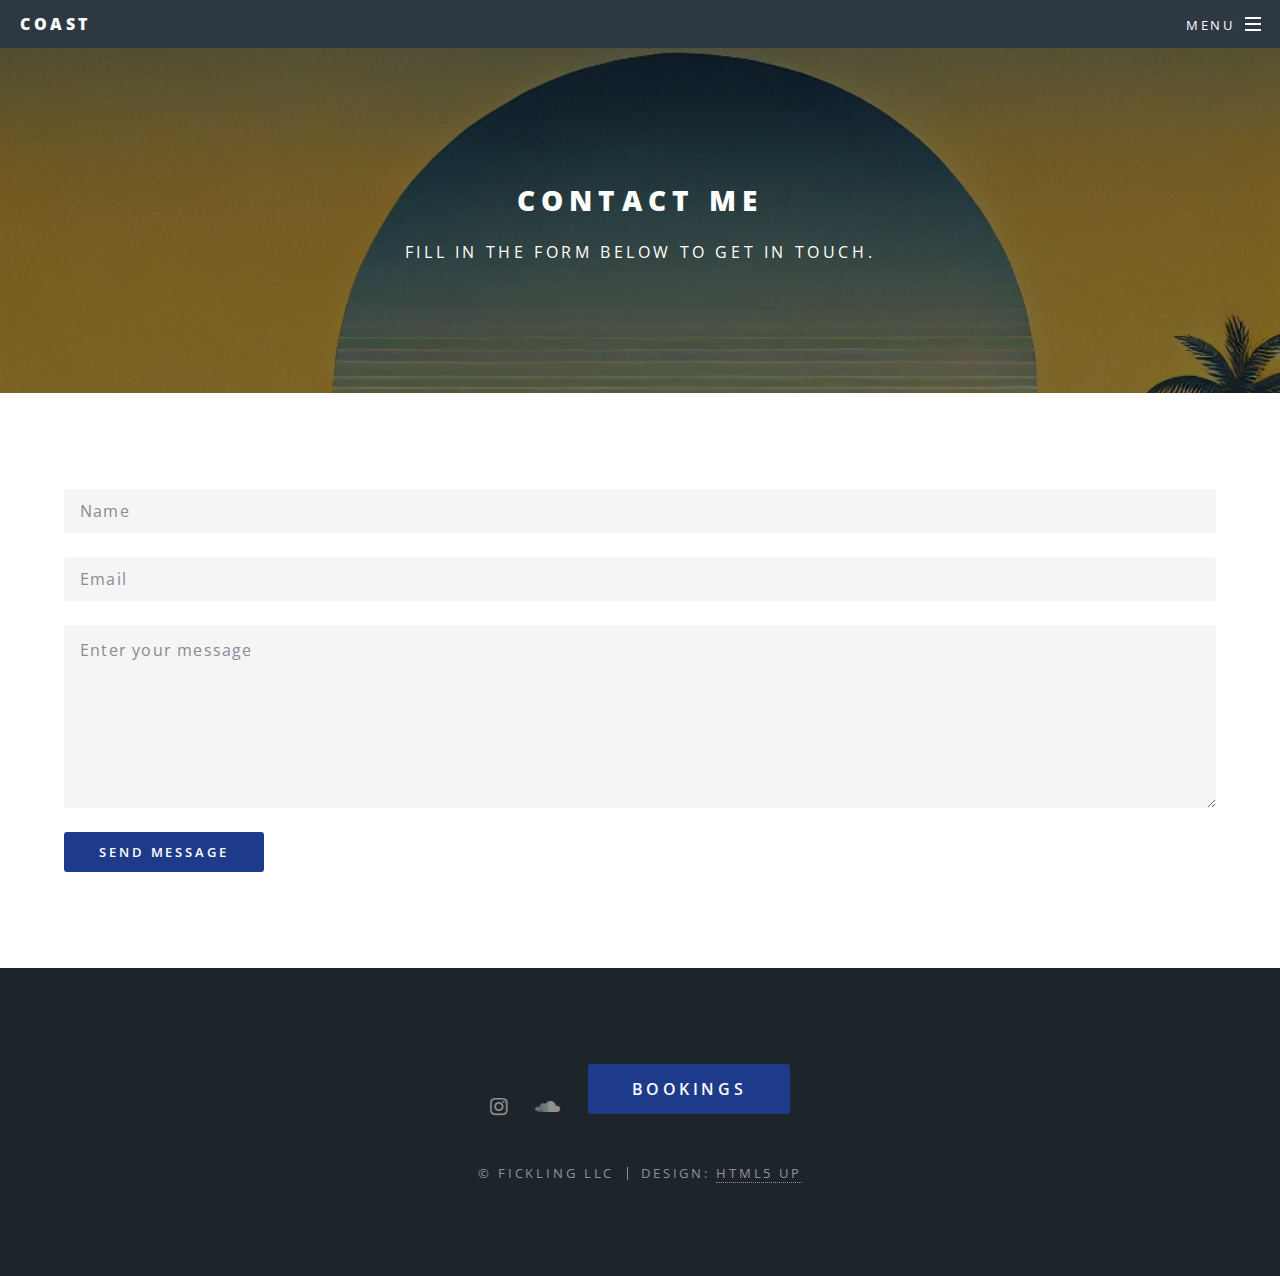
==== commit a52b0819: "FIxed Email links" ====
--- a/Contact.html
+++ b/Contact.html
@@ -66,14 +66,14 @@
         <!-- Footer -->
         <footer id="footer">
             <ul class="icons">
-                <li><a href="#" class="icon brands fa-twitter"><span class="label">Twitter</span></a></li>
-                <li><a href="#" class="icon brands fa-facebook-f"><span class="label">Facebook</span></a></li>
-                <li><a href="#" class="icon brands fa-instagram"><span class="label">Instagram</span></a></li>
-                <li><a href="#" class="icon brands fa-dribbble"><span class="label">Dribbble</span></a></li>
-                <li><a href="#" class="icon solid fa-envelope"><span class="label">Email</span></a></li>
+                <!-- <li><a href="#" class="icon brands fa-twitter"><span class="label">Twitter</span></a></li>
+                <li><a href="#" class="icon brands fa-facebook-f"><span class="label">Facebook</span></a></li> -->
+                <li><a href="https://www.instagram.com/_itscoast_?igsh=ZGxqZDl2bGh4dGU4" class="icon brands fa-instagram"><span class="label">Instagram</span></a></li>
+                <li><a href="https://soundcloud.com/aninkle" class="icon brands fa-soundcloud"><span class="label">Dribbble</span></a></li>
+                <li><a href="mailto:Ianvanwinkle3@gmail.com?subject=Booking%20Opportunity" class="button primary">Bookings</a></li>
             </ul>
             <ul class="copyright">
-                <li>&copy; Untitled</li><li>Design: <a href="http://html5up.net">HTML5 UP</a></li>
+                <li>&copy; Fickling LLC</li><li>Design: <a href="http://html5up.net">HTML5 UP</a></li>
             </ul>
         </footer>
 
--- a/assets/css/main.css
+++ b/assets/css/main.css
@@ -1859,7 +1859,7 @@
 		input[type="email"]:focus,
 		select:focus,
 		textarea:focus {
-			box-shadow: 0 0 0 2px #21b2a6;
+			box-shadow: 0 0 0 2px #1e3a8a;
 		}
 
 	select {
@@ -2842,7 +2842,7 @@
 			}
 
 			.wrapper.style1 header p {
-				color: #a6e0db;
+				color: #1e3a8a;
 			}
 
 			.wrapper.style1 header.major h2, .wrapper.style1 header.major h3, .wrapper.style1 header.major h4, .wrapper.style1 header.major h5, .wrapper.style1 header.major h6 {
@@ -2871,7 +2871,7 @@
 
 				.wrapper.style1 select option {
 					color: #ffffff;
-					background: #21b2a6;
+					background: #1e3a8a;
 				}
 
 			.wrapper.style1 input[type="checkbox"] + label,
@@ -2887,7 +2887,7 @@
 			.wrapper.style1 input[type="checkbox"]:checked + label:before,
 			.wrapper.style1 input[type="radio"]:checked + label:before {
 				background: #ffffff;
-				color: #21b2a6;
+				color: #1e3a8a;
 			}
 
 			.wrapper.style1 ::-webkit-input-placeholder {
@@ -3351,7 +3351,7 @@
 		-ms-transition: -ms-transform 0.5s ease;
 		transition: transform 0.5s ease;
 		-webkit-overflow-scrolling: touch;
-		background: #21b2a6;
+		background: #1e3a8a;
 		color: #ffffff;
 		height: 100%;
 		max-width: 80%;
@@ -4011,10 +4011,9 @@
 		100% { transform: rotateY(360deg); }
 	}
 	
-	/* Media query for smaller screens */
 	@media (max-width: 768px) {
 		.logo-spin {
-			width: 80px; /* Smaller size for tablets */
+			width: 40px; /* Smaller size for tablets */
 			top: 5px;
 			left: 5px;
 		}
@@ -4023,7 +4022,7 @@
 	/* Media query for very small screens */
 	@media (max-width: 480px) {
 		.logo-spin {
-			width: 60px; /* Even smaller size for phones */
+			width: 20px; /* Even smaller size for phones */
 			top: 2px;
 			left: 2px;
 		}
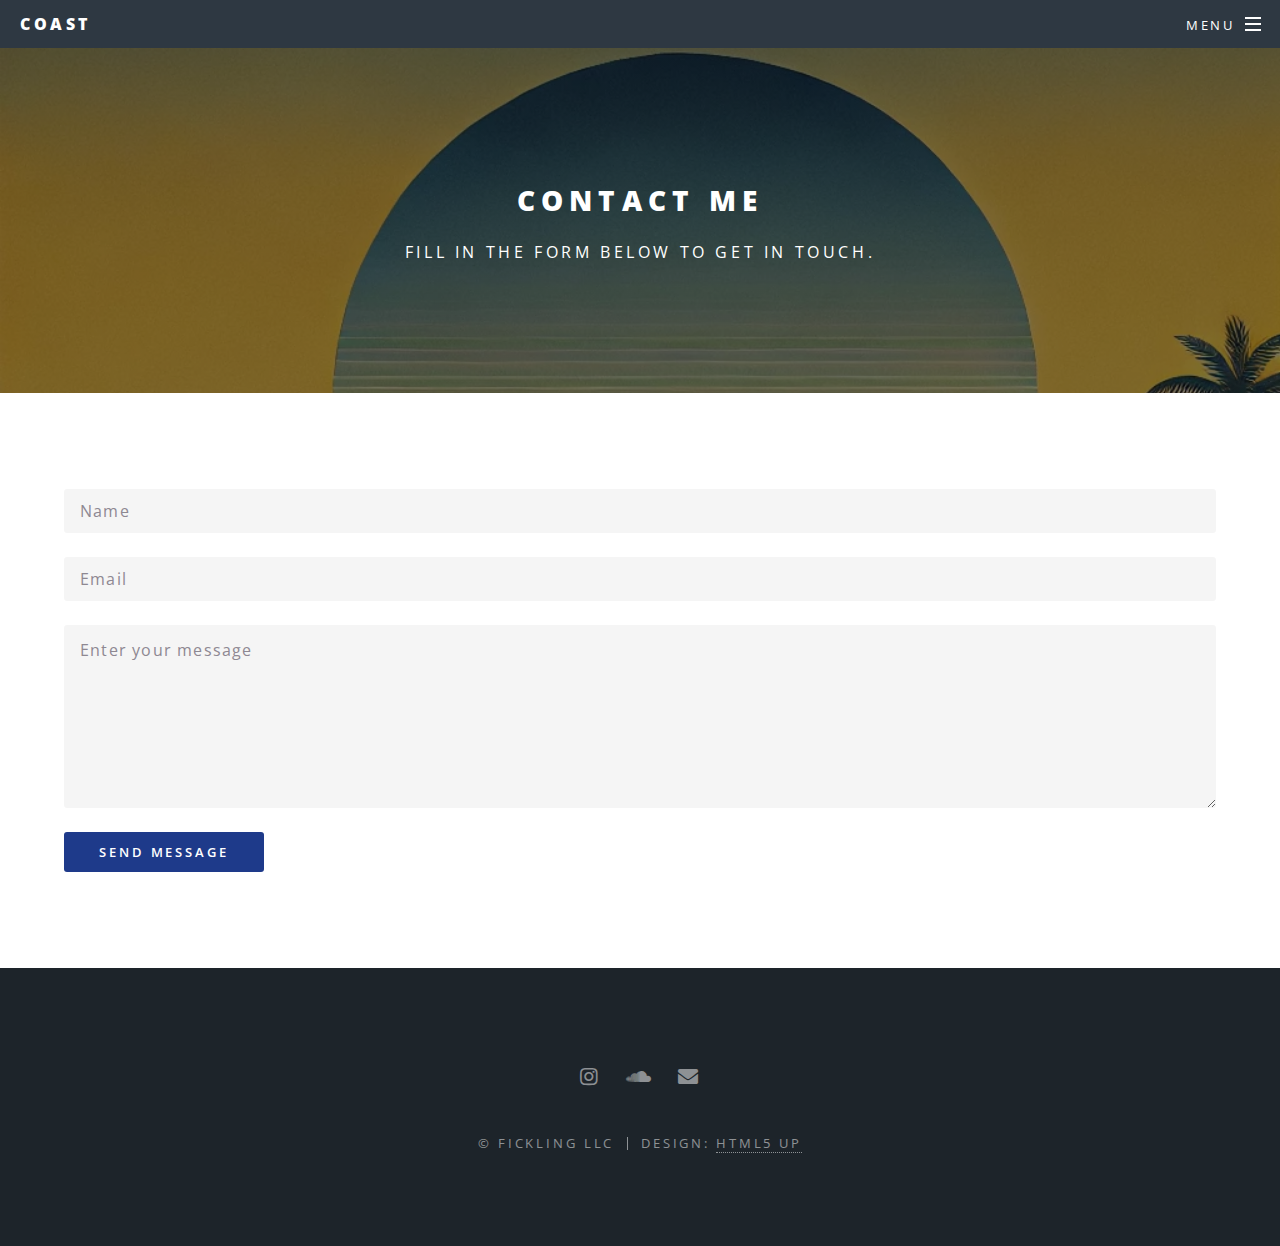
==== commit af7e886c: "Lol sorry now fixed email links" ====
--- a/Contact.html
+++ b/Contact.html
@@ -70,7 +70,7 @@
                 <li><a href="#" class="icon brands fa-facebook-f"><span class="label">Facebook</span></a></li> -->
                 <li><a href="https://www.instagram.com/_itscoast_?igsh=ZGxqZDl2bGh4dGU4" class="icon brands fa-instagram"><span class="label">Instagram</span></a></li>
                 <li><a href="https://soundcloud.com/aninkle" class="icon brands fa-soundcloud"><span class="label">Dribbble</span></a></li>
-                <li><a href="mailto:Ianvanwinkle3@gmail.com?subject=Booking%20Opportunity" class="button primary">Bookings</a></li>
+                <li><a href="mailto:Ianvanwinkle3@gmail.com?subject=Booking%20Opportunity" class="icon solid fa-envelope"><span class="label">Email</span></a></li>
             </ul>
             <ul class="copyright">
                 <li>&copy; Fickling LLC</li><li>Design: <a href="http://html5up.net">HTML5 UP</a></li>
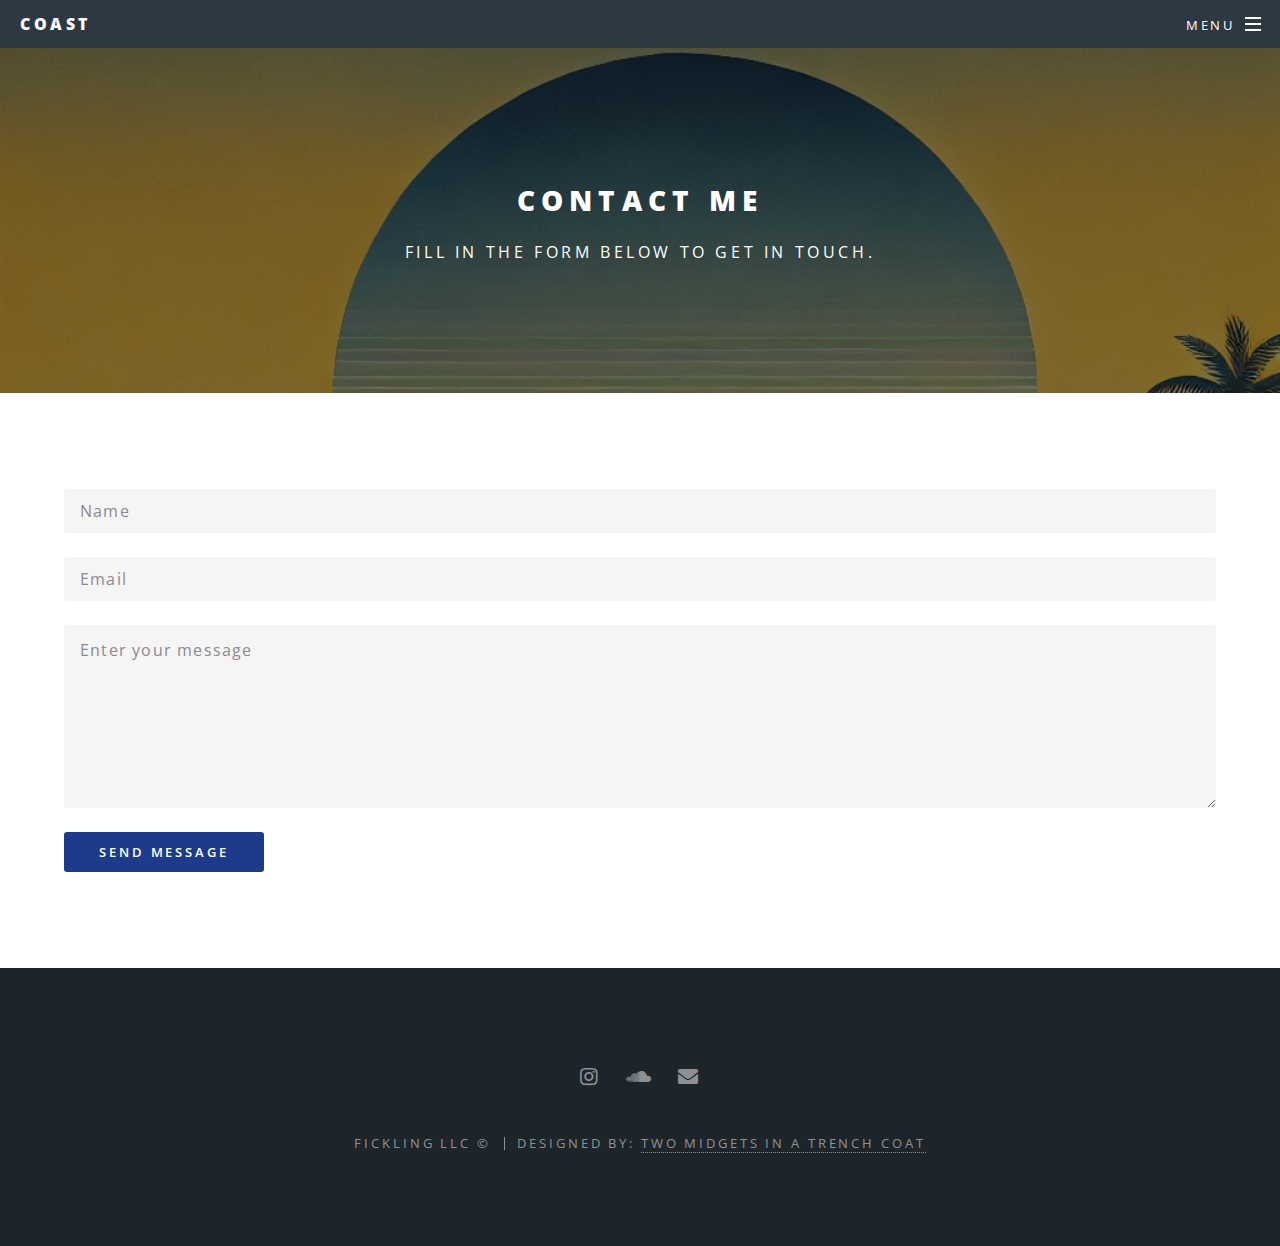
==== commit 33bd5312: "Contact page fixed on all pages (TEMP)" ====
--- a/Contact.html
+++ b/Contact.html
@@ -68,12 +68,12 @@
             <ul class="icons">
                 <!-- <li><a href="#" class="icon brands fa-twitter"><span class="label">Twitter</span></a></li>
                 <li><a href="#" class="icon brands fa-facebook-f"><span class="label">Facebook</span></a></li> -->
-                <li><a href="https://www.instagram.com/_itscoast_?igsh=ZGxqZDl2bGh4dGU4" class="icon brands fa-instagram"><span class="label">Instagram</span></a></li>
-                <li><a href="https://soundcloud.com/aninkle" class="icon brands fa-soundcloud"><span class="label">Dribbble</span></a></li>
-                <li><a href="mailto:Ianvanwinkle3@gmail.com?subject=Booking%20Opportunity" class="icon solid fa-envelope"><span class="label">Email</span></a></li>
+                <li><a href="https://www.instagram.com/_itscoast_?igsh=ZGxqZDl2bGh4dGU4" class="icon brands fa-instagram" target="_blank"><span class="label">Instagram</span></a></li>
+                <li><a href="https://soundcloud.com/aninkle" class="icon brands fa-soundcloud" target="_blank"><span class="label">Dribbble</span></a></li>
+                <li><a href="mailto:itscoastmusic@gmail.com?subject=Booking%20Opportunity" class="icon solid fa-envelope" target="_blank"><span class="label">Email</span></a></li>
             </ul>
             <ul class="copyright">
-                <li>&copy; Fickling LLC</li><li>Design: <a href="http://html5up.net">HTML5 UP</a></li>
+                <li> Fickling LLC &copy;</li><li>Designed By: <a href="https://www.youtube.com/watch?v=dQw4w9WgXcQ" target="_blank">Two midgets in a trench coat</a></li>
             </ul>
         </footer>
 
--- a/assets/css/main.css
+++ b/assets/css/main.css
@@ -4013,7 +4013,7 @@
 	
 	@media (max-width: 768px) {
 		.logo-spin {
-			width: 40px; /* Smaller size for tablets */
+			width: 80px; /* Smaller size for tablets */
 			top: 5px;
 			left: 5px;
 		}
@@ -4022,7 +4022,7 @@
 	/* Media query for very small screens */
 	@media (max-width: 480px) {
 		.logo-spin {
-			width: 20px; /* Even smaller size for phones */
+			width: 60px; /* Even smaller size for phones */
 			top: 2px;
 			left: 2px;
 		}
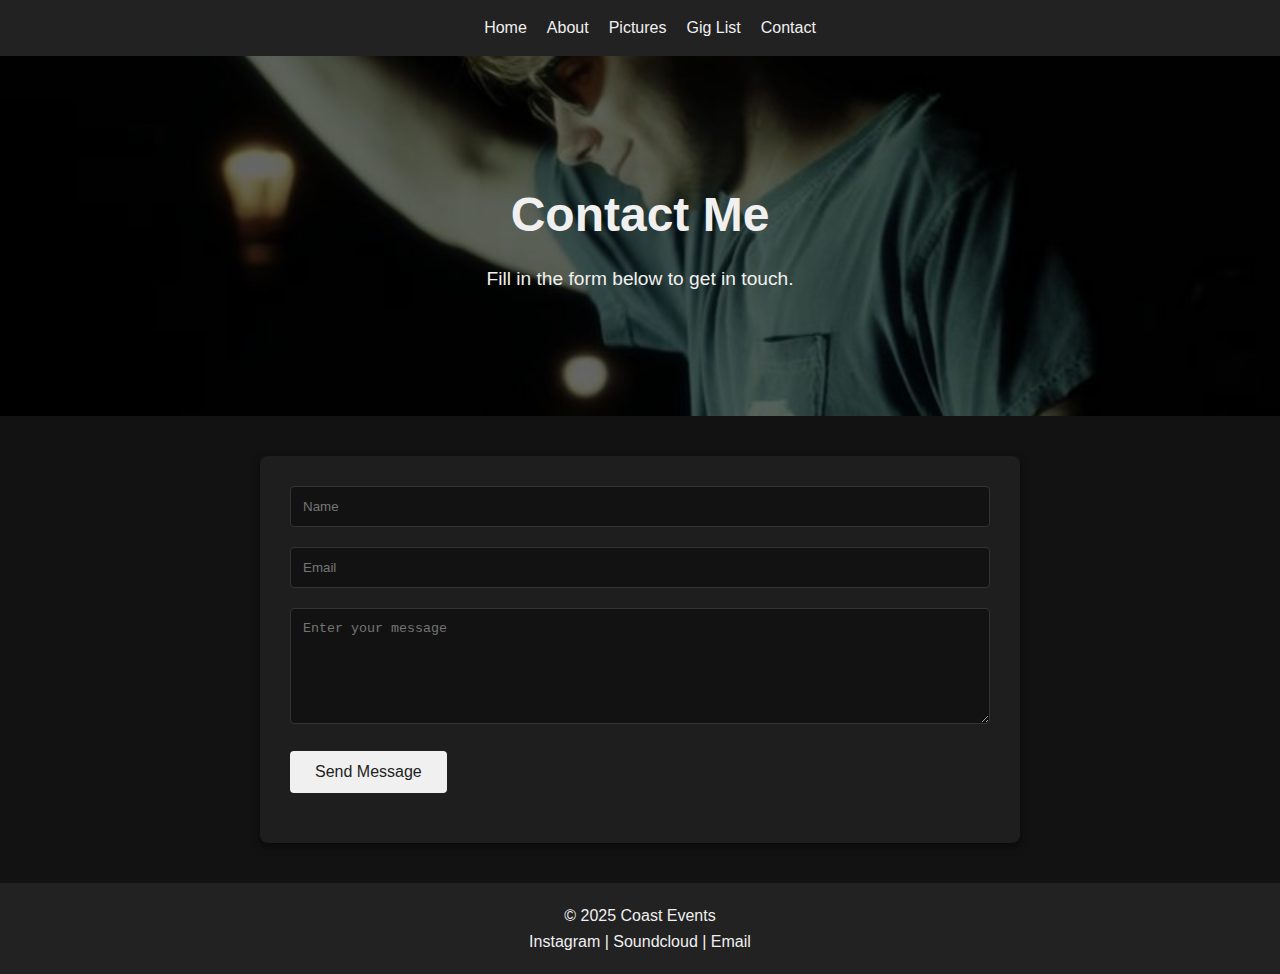
==== commit 756d084d: "Massive update, still need to add photos and fix navbar sizing issue" ====
--- a/Contact.html
+++ b/Contact.html
@@ -1,92 +1,192 @@
-<!DOCTYPE HTML>
-<html>
+<!DOCTYPE html>
+<html lang="en">
 <head>
-    <title>Coast - Contact</title>
-    <link rel="icon" type="image/x-icon" href="/images/LogoNoBackground.png" />
-    <meta charset="utf-8" />
-    <meta name="viewport" content="width=device-width, initial-scale=1, user-scalable=no" />
-    <link rel="stylesheet" href="assets/css/main.css" />
-    <noscript><link rel="stylesheet" href="assets/css/noscript.css" /></noscript>
+  <meta charset="UTF-8">
+  <meta name="viewport" content="width=device-width, initial-scale=1.0">
+  <title>Coast - Contact</title>
+  <link rel="icon" type="image/x-icon" href="images/LogoNoBackground.png">
+  <link href="https://fonts.googleapis.com/css2?family=Bebas+Neue&display=swap" rel="stylesheet">
+  <!-- Font Awesome for icons -->
+  <link rel="stylesheet" href="https://cdnjs.cloudflare.com/ajax/libs/font-awesome/6.4.0/css/all.min.css" 
+        integrity="sha512-tva+1H59uNQXRqAypHmltOa+1E5WTIVtMfeWjP6N+VqFTF3HwFPmxRNtKO1XDJD0SbqX4Lxv2lZb2p3b/GT+cw==" 
+        crossorigin="anonymous" referrerpolicy="no-referrer" />
+  <style>
+    /* Global Styles */
+    * { margin: 0; padding: 0; box-sizing: border-box; }
+    body { font-family: Arial, sans-serif; background: #121212; color: #f0f0f0; line-height: 1.6; }
+    a { color: inherit; text-decoration: none; }
+    /* Navigation */
+    header {
+      background: #222;
+      padding: 15px 20px;
+    }
+    .nav-container {
+      max-width: 1200px;
+      margin: 0 auto;
+      display: flex;
+      justify-content: center;
+      align-items: center;
+    }
+    .logo a {
+      font-family: 'Bebas Neue', sans-serif;
+      font-size: 2rem;
+      color: #f0f0f0;
+    }
+    nav { position: relative; }
+    .nav-links { list-style: none; display: flex; }
+    .nav-links li { margin-left: 20px; }
+    .nav-links a { color: #f0f0f0; transition: color 0.3s; }
+    .nav-links a:hover { color: #ddd; }
+    @media (max-width: 600px) {
+      .nav-links { overflow-x: auto; white-space: nowrap; -webkit-overflow-scrolling: touch; }
+    }
+    /* Hero Section */
+    .hero {
+      background: url('images/MainPagePic.jpg') no-repeat center center/cover;
+      height: 40vh;
+      position: relative;
+      display: flex;
+      align-items: center;
+      justify-content: center;
+      text-align: center;
+    }
+    .hero::after { content: ""; position: absolute; top: 0; left: 0; width: 100%; height: 100%; background: rgba(0,0,0,0.6); }
+    .hero-content { position: relative; z-index: 1; }
+    .hero-content h1 { font-size: 3rem; margin-bottom: 10px; }
+    .hero-content p { font-size: 1.2rem; }
+    /* Form Section */
+    .container { max-width: 800px; margin: 40px auto; padding: 0 20px; }
+    form { background: #1e1e1e; padding: 30px; border-radius: 8px; box-shadow: 0 4px 8px rgba(0,0,0,0.5); }
+    form .form-group { margin-bottom: 20px; }
+    form input[type="text"],
+    form input[type="email"],
+    form textarea {
+      width: 100%;
+      padding: 12px;
+      border: 1px solid #333;
+      border-radius: 4px;
+      background: #121212;
+      color: #f0f0f0;
+      transition: border 0.3s;
+    }
+    form input[type="text"]:focus,
+    form input[type="email"]:focus,
+    form textarea:focus { border-color: #f0f0f0; outline: none; }
+    form textarea { resize: vertical; }
+    form input[type="submit"] {
+      background: #f0f0f0;
+      color: #222;
+      padding: 12px 25px;
+      border: none;
+      border-radius: 4px;
+      cursor: pointer;
+      font-size: 1rem;
+      transition: background 0.3s;
+    }
+    form input[type="submit"]:hover { background: #ddd; }
+    /* Footer */
+    footer {
+      background: #222;
+      text-align: center;
+      padding: 20px;
+      margin-top: 40px;
+    }
+    footer .icons {
+      list-style: none;
+      display: flex;
+      justify-content: center;
+      padding: 0;
+      margin-bottom: 10px;
+    }
+    footer .icons li { margin: 0 10px; }
+    footer .icons a { font-size: 1.5rem; color: #f0f0f0; transition: color 0.3s; }
+    footer .icons a:hover { color: #ddd; }
+    footer .copyright { list-style: none; font-size: 0.9rem; color: #aaa; }
+    /* Back to Top Button */
+    #backToTop {
+      position: fixed;
+      bottom: 30px;
+      right: 30px;
+      background: #222;
+      color: #f0f0f0;
+      border: none;
+      padding: 10px 15px;
+      border-radius: 50%;
+      font-size: 1.2em;
+      cursor: pointer;
+      display: none;
+      transition: background 0.3s;
+    }
+    #backToTop:hover { background: #333; }
+    @media (max-width: 600px) {
+      .nav-links { overflow-x: auto; white-space: nowrap; -webkit-overflow-scrolling: touch; }
+    }
+  </style>
 </head>
-<body class="is-preload">
-
-    <!-- Page Wrapper -->
-    <div id="page-wrapper">
-
-        <!-- Header -->
-        <header id="header">
-            <h1><a href="index.html">Coast</a></h1>
-            <nav id="nav">
-                <ul>
-                    <li class="special">
-                        <a href="#menu" class="menuToggle"><span>Menu</span></a>
-                        <div id="menu">
-                            <ul>
-                                <li><a href="index.html">Home</a></li>
-                                <li><a href="generic.html">About</a></li>
-                                <li><a href="elements.html">Pictures</a></li>
-                                <li><a href="contact.html">Contact</a></li>
-                            </ul>
-                        </div>
-                    </li>
-                </ul>
-            </nav>
-        </header>
-
-        <!-- Main -->
-        <article id="main">
-            <header>
-                <h2>Contact Me</h2>
-                <p>Fill in the form below to get in touch.</p>
-            </header>
-            <section class="wrapper style5">
-                <div class="inner">
-                    <form method="post" action="#">
-                        <div class="row gtr-uniform">
-                            <div class="col-12 col-12-xsmall">
-                                <input type="text" name="name" id="name" value="" placeholder="Name" />
-                            </div>
-                            <div class="col-12 col-12-xsmall">
-                                <input type="email" name="email" id="email" value="" placeholder="Email" />
-                            </div>
-                            <div class="col-12">
-                                <textarea name="message" id="message" placeholder="Enter your message" rows="6"></textarea>
-                            </div>
-                            <div class="col-12">
-                                <ul class="actions">
-                                    <li><input type="submit" value="Send Message" class="primary" /></li>
-                                </ul>
-                            </div>
-                        </div>
-                    </form>
-                </div>
-            </section>
-        </article>
-
-        <!-- Footer -->
-        <footer id="footer">
-            <ul class="icons">
-                <!-- <li><a href="#" class="icon brands fa-twitter"><span class="label">Twitter</span></a></li>
-                <li><a href="#" class="icon brands fa-facebook-f"><span class="label">Facebook</span></a></li> -->
-                <li><a href="https://www.instagram.com/_itscoast_?igsh=ZGxqZDl2bGh4dGU4" class="icon brands fa-instagram" target="_blank"><span class="label">Instagram</span></a></li>
-                <li><a href="https://soundcloud.com/aninkle" class="icon brands fa-soundcloud" target="_blank"><span class="label">Dribbble</span></a></li>
-                <li><a href="mailto:itscoastmusic@gmail.com?subject=Booking%20Opportunity" class="icon solid fa-envelope" target="_blank"><span class="label">Email</span></a></li>
-            </ul>
-            <ul class="copyright">
-                <li> Fickling LLC &copy;</li><li>Designed By: <a href="https://www.youtube.com/watch?v=dQw4w9WgXcQ" target="_blank">Two midgets in a trench coat</a></li>
-            </ul>
-        </footer>
-
+<body>
+  <!-- Navigation -->
+  <header>
+    <div class="nav-container">
+      <!-- <div class="logo"><a href="index.html">Coast</a></div> -->
+      <nav id="nav">
+        <ul class="nav-links">
+          <li><a href="index.html">Home</a></li>
+          <li><a href="generic.html">About</a></li>
+          <li><a href="elements.html">Pictures</a></li>
+          <li><a href="giglist.html">Gig List</a></li>
+          <li><a href="Contact.html">Contact</a></li>
+        </ul>
+      </nav>
     </div>
-
-    <!-- Scripts -->
-    <script src="assets/js/jquery.min.js"></script>
-    <script src="assets/js/jquery.scrollex.min.js"></script>
-    <script src="assets/js/jquery.scrolly.min.js"></script>
-    <script src="assets/js/browser.min.js"></script>
-    <script src="assets/js/breakpoints.min.js"></script>
-    <script src="assets/js/util.js"></script>
-    <script src="assets/js/main.js"></script>
-
+  </header>
+  
+  <!-- Hero Section -->
+  <section class="hero">
+    <div class="hero-content">
+      <h1>Contact Me</h1>
+      <p>Fill in the form below to get in touch.</p>
+    </div>
+  </section>
+  
+  <!-- Main Contact Form Section -->
+  <div class="container">
+    <form method="post" action="#">
+      <div class="form-group">
+        <input type="text" name="name" id="name" placeholder="Name" required>
+      </div>
+      <div class="form-group">
+        <input type="email" name="email" id="email" placeholder="Email" required>
+      </div>
+      <div class="form-group">
+        <textarea name="message" id="message" placeholder="Enter your message" rows="6" required></textarea>
+      </div>
+      <div class="form-group">
+        <input type="submit" value="Send Message">
+      </div>
+    </form>
+  </div>
+  
+  <!-- Footer -->
+  <footer>
+    <p>&copy; 2025 Coast Events</p>
+    <p>
+      <a href="https://www.instagram.com/_itscoast_?igsh=ZGxqZDl2bGh4dGU4" target="_blank">Instagram</a> |
+      <a href="https://soundcloud.com/aninkle" target="_blank">Soundcloud</a> |
+      <a href="mailto:itscoastmusic@gmail.com?subject=Booking%20Opportunity" target="_blank">Email</a>
+    </p>
+  </footer>
+  
+  <!-- Back to Top Button -->
+  <button id="backToTop" title="Back to top">&#8679;</button>
+  
+  <script>
+    const backToTopButton = document.getElementById('backToTop');
+    window.addEventListener('scroll', function() {
+      backToTopButton.style.display = window.scrollY > 300 ? 'block' : 'none';
+    });
+    backToTopButton.addEventListener('click', function() {
+      window.scrollTo({ top: 0, behavior: 'smooth' });
+    });
+  </script>
 </body>
 </html>
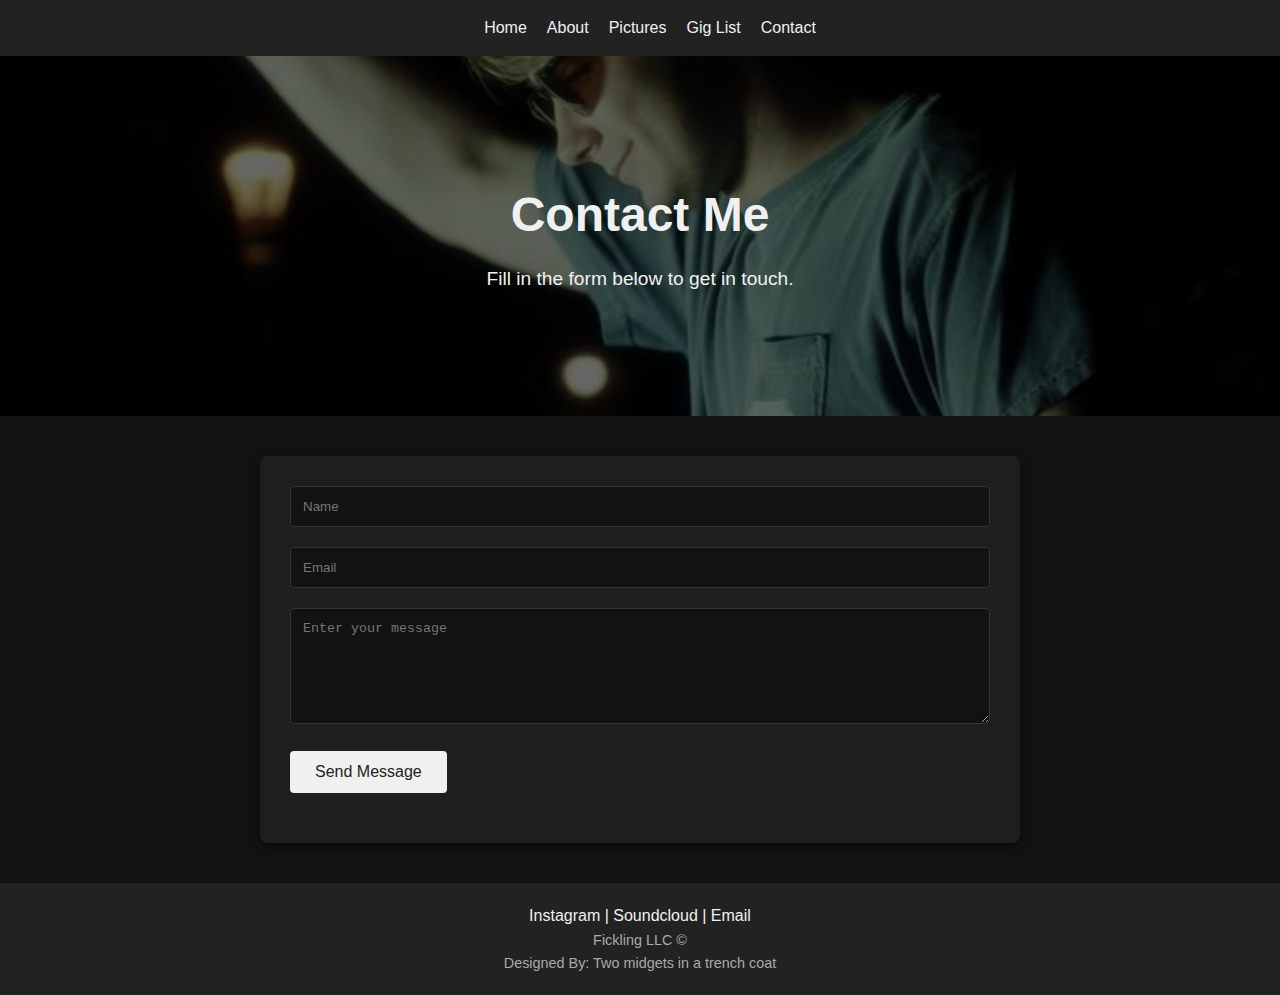
==== commit 4d2e8fc6: "added photos" ====
--- a/Contact.html
+++ b/Contact.html
@@ -168,12 +168,15 @@
   
   <!-- Footer -->
   <footer>
-    <p>&copy; 2025 Coast Events</p>
-    <p>
-      <a href="https://www.instagram.com/_itscoast_?igsh=ZGxqZDl2bGh4dGU4" target="_blank">Instagram</a> |
-      <a href="https://soundcloud.com/aninkle" target="_blank">Soundcloud</a> |
-      <a href="mailto:itscoastmusic@gmail.com?subject=Booking%20Opportunity" target="_blank">Email</a>
-    </p>
+      <p>
+        <a href="https://www.instagram.com/_itscoast_?igsh=ZGxqZDl2bGh4dGU4" target="_blank">Instagram</a> |
+        <a href="https://soundcloud.com/aninkle" target="_blank">Soundcloud</a> |
+        <a href="mailto:itscoastmusic@gmail.com?subject=Booking%20Opportunity" target="_blank">Email</a>
+      </p>
+      <ul class="copyright">
+        <li>Fickling LLC &copy;</li>
+        <li>Designed By: <a href="https://www.youtube.com/watch?v=dQw4w9WgXcQ" target="_blank">
+          Two midgets in a trench coat</a></li>
   </footer>
   
   <!-- Back to Top Button -->
